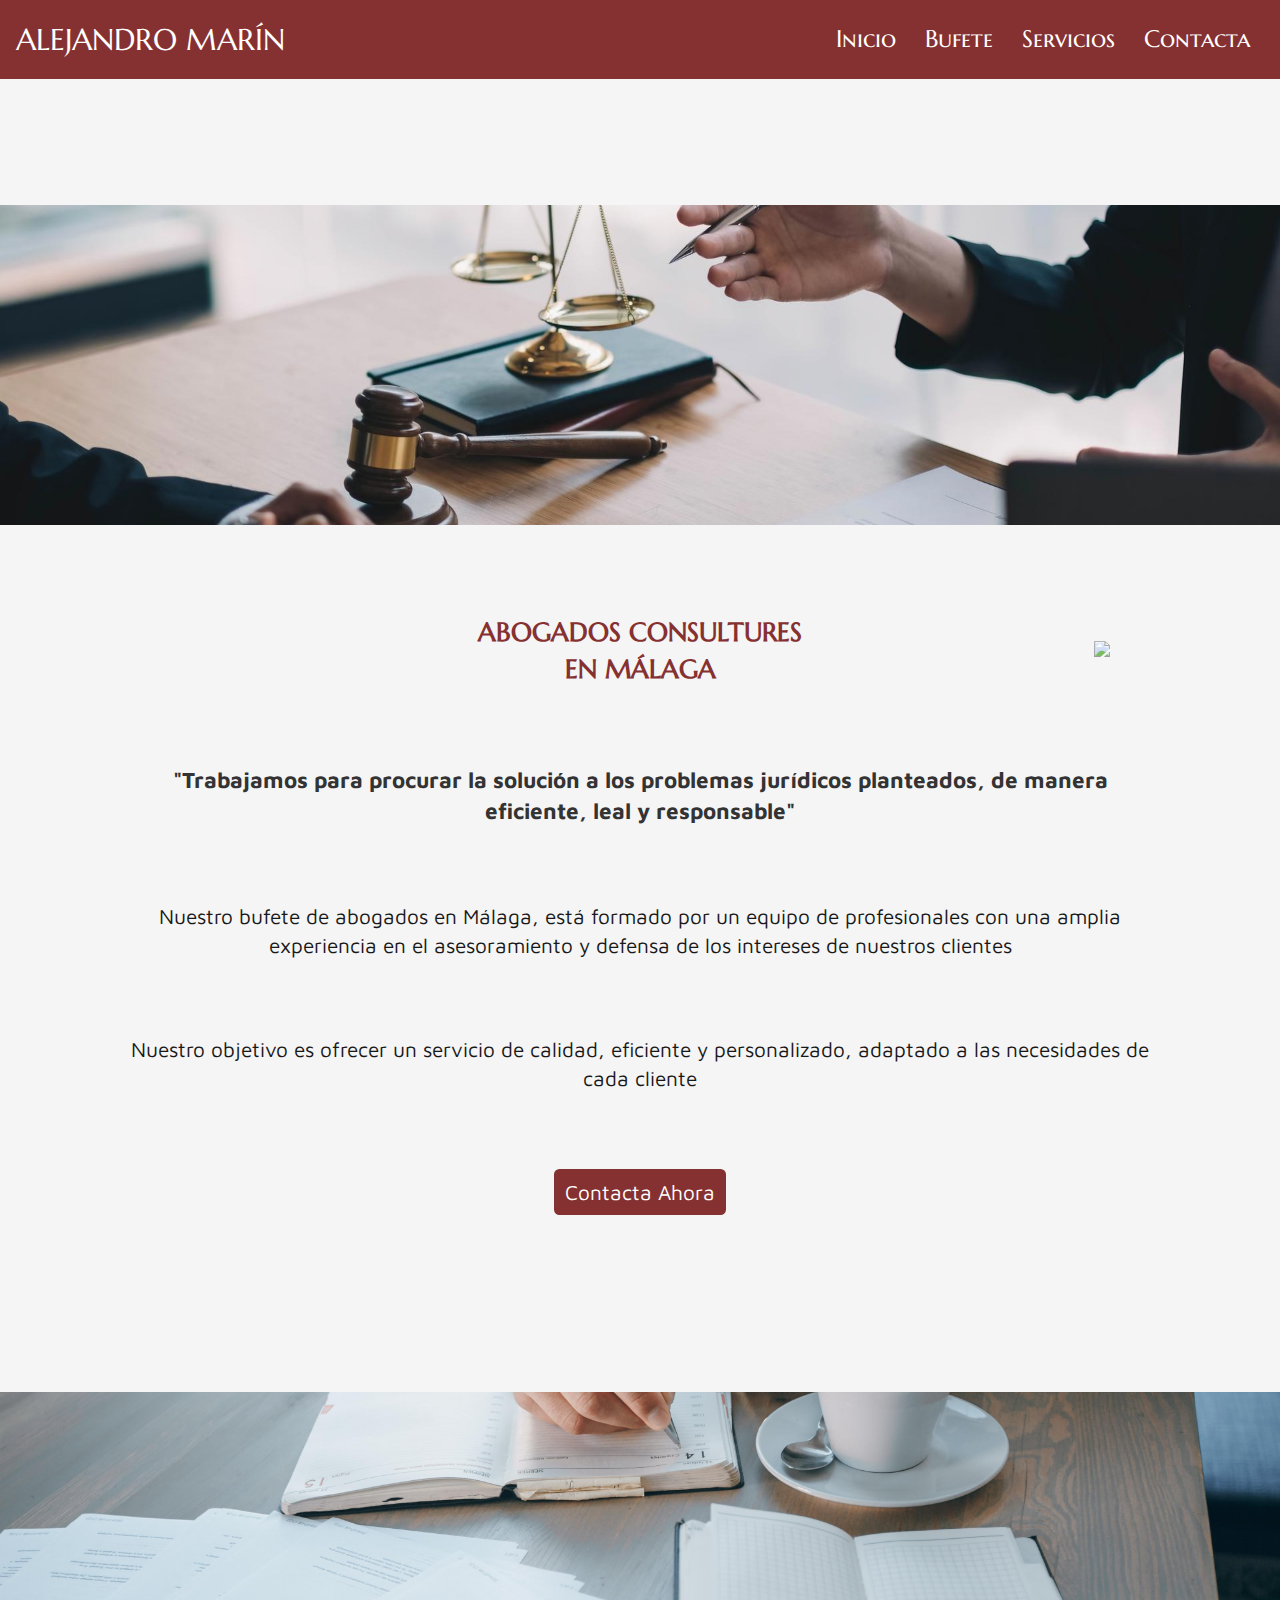
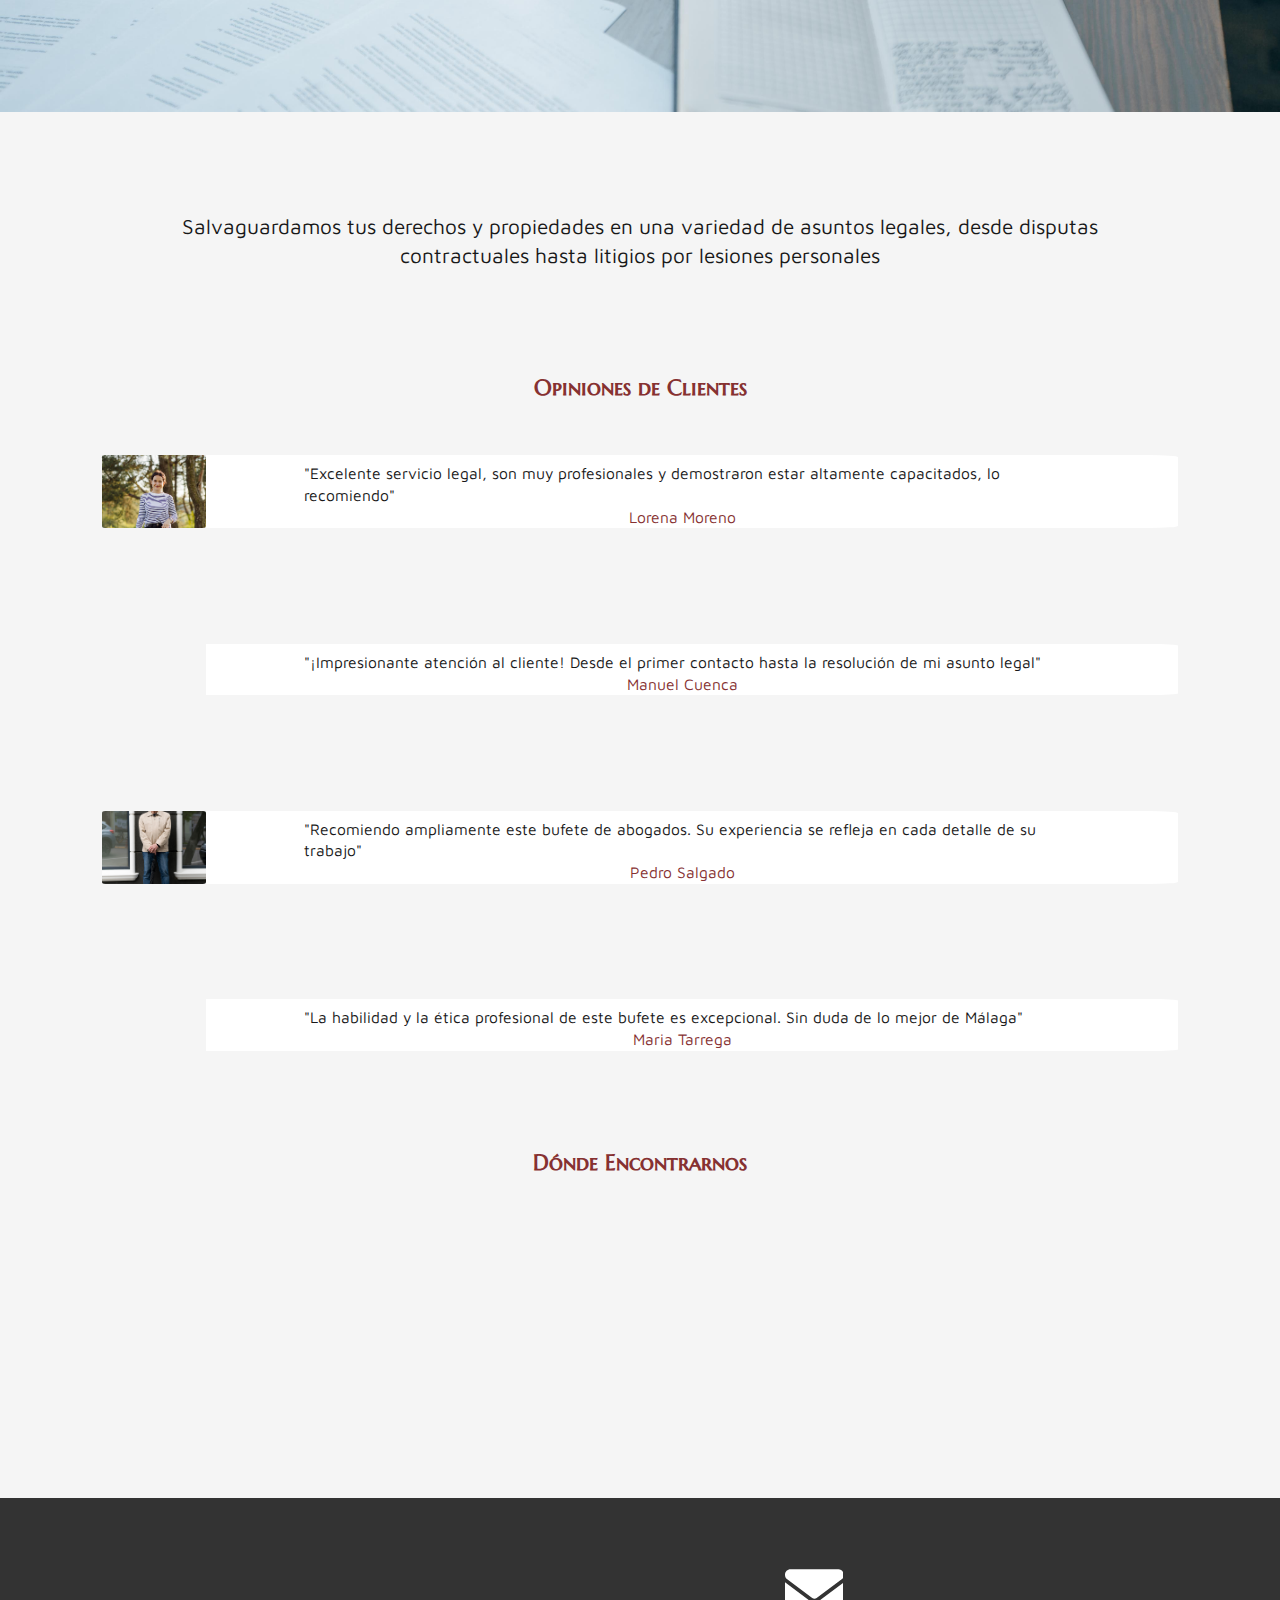
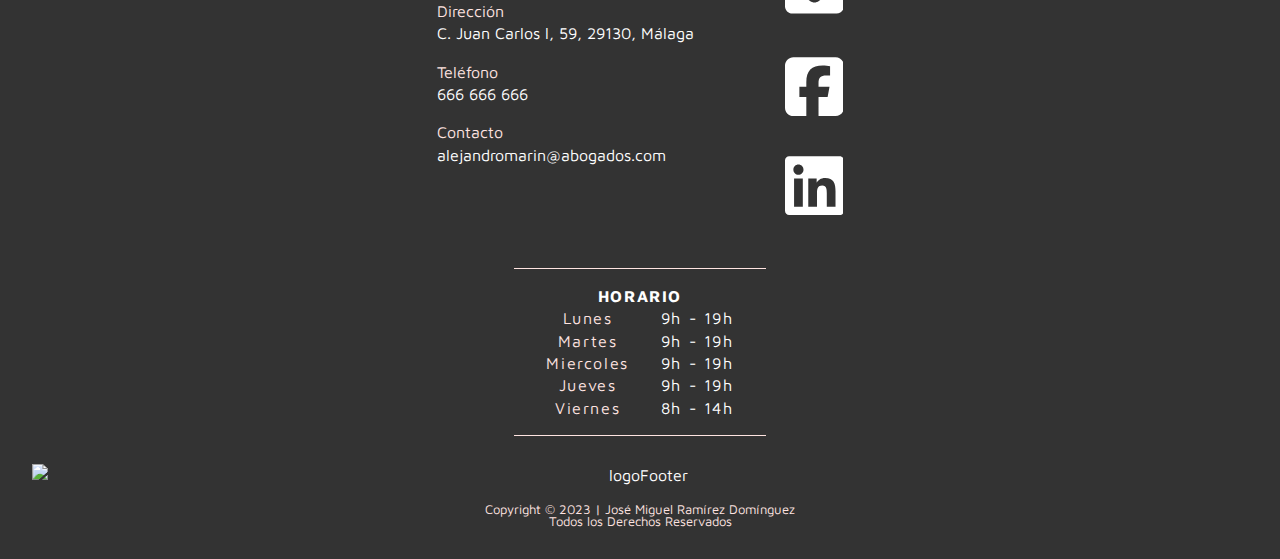
==== index.html @ 79874762 "pull tablet some changes" ====
<!DOCTYPE html>
<html lang="es">
<head>
        <!-- SEO -->
        <meta name="description" content="Bufete de abogados especializados en diversos servicios legales. Asesoramiento integral y atención personalizada.">
        <meta name="keywords" content="abogados, servicios legales, asesoramiento legal, derechos laborales, litigios, consultas jurídicas">
        <meta name="viewport" content="width=device-width, initial-scale=1.0">
        <meta name="author" content="Alejandro Marín Abogados">
        <!-- FONTS -->
        <link rel="preconnect" href="https://fonts.googleapis.com">
        <link rel="preconnect" href="https://fonts.gstatic.com" crossorigin>
        <link href="https://fonts.googleapis.com/css2?family=Marcellus+SC&display=swap" rel="stylesheet">
        <link href="https://fonts.googleapis.com/css2?family=Maven+Pro&display=swap" rel="stylesheet">       
        <!-- CSS -->
        <link rel="stylesheet" href="https://cdn.jsdelivr.net/npm/bootstrap@5.3.2/dist/css/bootstrap.min.css" integrity="sha384-T3c6CoIi6uLrA9TneNEoa7RxnatzjcDSCmG1MXxSR1GAsXEV/Dwwykc2MPK8M2HN" crossorigin="anonymous">
        <link rel="stylesheet" href="/styles/style.css">
        <!-- TITLE -->
        <title>Alejandro Marín</title>
</head>
<body>
    <header class="header">
        <h1 class="h1">
            <a href="./index.html" class="a">ALEJANDRO MARÍN</a>        
        </h1>

        <button class="button">
            <svg class="svg" xmlns="http://www.w3.org/2000/svg" width="16" height="16" fill="currentColor" viewBox="0 0 16 16">
                <path fill-rule="evenodd" d="M2.5 12a.5.5 0 0 1 .5-.5h10a.5.5 0 0 1 0 1H3a.5.5 0 0 1-.5-.5m0-4a.5.5 0 0 1 .5-.5h10a.5.5 0 0 1 0 1H3a.5.5 0 0 1-.5-.5m0-4a.5.5 0 0 1 .5-.5h10a.5.5 0 0 1 0 1H3a.5.5 0 0 1-.5-.5"/>
            </svg>
        </button>

        <nav class="nav">
            <ul class="ul">
                <li class="li"><a href="./index.html" class="a">Inicio</a></li>
                <li class="li"><a href="./bufete.html" class="a">Bufete</a></li>
                <li class="li"><a href="./servicios.html" class="a">Servicios</a></li>
                <li class="li"><a href="./contacta.html" class="a">Contacta</a></li>
            </ul>
        </nav>
    </header>
    
    <main class="main">
        <div class="img_main"></div>
        <div class="portada">
            <div class="txt_portada">
                <h2>ABOGADOS CONSULTURES<br> EN MÁLAGA</h2>
                <h3>"Trabajamos para procurar la solución a los problemas jurídicos planteados, de manera eficiente, leal y responsable"</h3>
                <p>Nuestro bufete de abogados en Málaga, está formado por un equipo de profesionales con una amplia experiencia en el asesoramiento y defensa de los intereses de nuestros clientes</p>
                <p>Nuestro objetivo es ofrecer un servicio de calidad, eficiente y personalizado, adaptado a las necesidades de cada cliente</p>
                <div>
                    <button class="btn_portada">Contacta Ahora</button>
                </div>
            </div>
        </div>                 

        <div class="sec">
            <div class="img img_main2"></div>
            <div class="txt_sec">
                <p>Salvaguardamos tus derechos y propiedades en una variedad de asuntos legales, desde disputas contractuales hasta litigios por lesiones personales</p>
            </div>
        </div>
        
        <h3 class="h3opinion">Opiniones de Clientes</h3>      
        <div class="secOpiniones">
            <div class="opiniones">          
                <div class="img_opinion img_opinion1"></div>
                <div class="txt_opinion">
                    <p>"Excelente servicio legal, son muy profesionales y demostraron estar altamente capacitados, lo recomiendo" </p>
                    <p>Lorena Moreno</p>
                </div>
            </div>
            <div class="opiniones"> 
                <div class="img_opinion img_opinion2"></div>
                <div class="txt_opinion">
                    <p>"¡Impresionante atención al cliente! 
                        Desde el primer contacto hasta la resolución de mi asunto legal"</p>
                    <p>Manuel Cuenca</p>
                </div>
            </div>
            <div class="opiniones"> 
                <div class="img_opinion img_opinion3"></div>
                <div class="txt_opinion">
                    <p>"Recomiendo ampliamente este bufete de abogados. 
                        Su experiencia se refleja en cada detalle de su trabajo"</p>
                    <p>Pedro Salgado</p>
                </div>
            </div>
            <div class="opiniones"> 
                <div class="img_opinion img_opinion4"></div>
                <div class="txt_opinion">
                    <p>"La habilidad y la ética profesional de este bufete es excepcional. Sin duda de lo mejor de Málaga"</p>
                    <p> Maria Tarrega </p>
                </div>
            </div>
        </div>
        <div class="secMapa">
            <h3 class="h3mapa">Dónde Encontrarnos</h3>
        </div>
    </main>

    <div class="whatsappIco">
        <img class="whatsappIcon" src="assets/img/ico/whatssap-icon.png"><img>
    </div>
    
    <footer class="footer">
        <div class="footerInfo">
            <div class="info">
                <div>
                    <div>Dirección</div> 
                    C. Juan Carlos l, 59, 29130, Málaga<br>
                </div>
                <div>
                    <div>Teléfono</div> 
                    666 666 666 <br>
                </div>
                <div>
                    <div>Contacto</div> 
                    alejandromarin@abogados.com <br>
                </div>
            </div> 
            <div class="redes">
                <a href="https://www.google.com/intl/es/gmail/about/" target="_blank">
                    <svg xmlns="http://www.w3.org/2000/svg" viewBox="0 0 512 512"><path d="M48 64C21.5 64 0 85.5 0 112c0 15.1 7.1 29.3 19.2 38.4L236.8 313.6c11.4 8.5 27 8.5 38.4 0L492.8 150.4c12.1-9.1 19.2-23.3 19.2-38.4c0-26.5-21.5-48-48-48H48zM0 176V384c0 35.3 28.7 64 64 64H448c35.3 0 64-28.7 64-64V176L294.4 339.2c-22.8 17.1-54 17.1-76.8 0L0 176z"/></svg>
                </a>
                <a href="https://www.facebook.com/?locale=es_ES" target="_blank">
                    <svg xmlns="http://www.w3.org/2000/svg" viewBox="0 0 448 512"><path d="M64 32C28.7 32 0 60.7 0 96V416c0 35.3 28.7 64 64 64h98.2V334.2H109.4V256h52.8V222.3c0-87.1 39.4-127.5 125-127.5c16.2 0 44.2 3.2 55.7 6.4V172c-6-.6-16.5-1-29.6-1c-42 0-58.2 15.9-58.2 57.2V256h83.6l-14.4 78.2H255V480H384c35.3 0 64-28.7 64-64V96c0-35.3-28.7-64-64-64H64z"/></svg>
                </a>
                <a href="https://www.linkedin.com/in/jos%C3%A9-miguel-ram%C3%ADrez-dom%C3%ADnguez-32660b12b/" target="_blank">
                    <svg xmlns="http://www.w3.org/2000/svg" viewBox="0 0 448 512"><path d="M416 32H31.9C14.3 32 0 46.5 0 64.3v383.4C0 465.5 14.3 480 31.9 480H416c17.6 0 32-14.5 32-32.3V64.3c0-17.8-14.4-32.3-32-32.3zM135.4 416H69V202.2h66.5V416zm-33.2-243c-21.3 0-38.5-17.3-38.5-38.5S80.9 96 102.2 96c21.2 0 38.5 17.3 38.5 38.5 0 21.3-17.2 38.5-38.5 38.5zm282.1 243h-66.4V312c0-24.8-.5-56.7-34.5-56.7-34.6 0-39.9 27-39.9 54.9V416h-66.4V202.2h63.7v29.2h.9c8.9-16.8 30.6-34.5 62.9-34.5 67.2 0 79.7 44.3 79.7 101.9V416z"/></svg>
                </a>
            </div>
        </div> 
        <div class="infoHorario">
            <table>
                <tr>
                    <th colspan="2">HORARIO</th>
                </tr>
                <tr>
                    <td>Lunes</td>
                    <td>9h - 19h</td>
                </tr>
                <tr>
                    <td>Martes</td>
                    <td>9h - 19h</td>
                </tr>
                <tr>
                    <td>Miercoles</td>
                    <td>9h - 19h</td>
                </tr>
                <tr>
                    <td>Jueves</td>
                    <td>9h - 19h</td>
                </tr>
                <tr>
                    <td>Viernes</td>
                    <td>8h - 14h</td>
                </tr>
            </table>
        </div>
        <img src="assets/img/ico/Logo.png" alt="logoFooter" class="imgLogoFooter">
        <div class="copyright"> Copyright © 2023 | José Miguel Ramírez Domínguez <br> Todos los Derechos Reservados</div>
    </footer>

    <!-- JAVASCRIPT -->
    <script src="https://cdn.jsdelivr.net/npm/bootstrap@5.3.2/dist/js/bootstrap.min.js"></script>
    <script src="https://cdn.jsdelivr.net/npm/bootstrap@5.3.2/dist/js/bootstrap.bundle.min.js"></script>
    <script type="module" src="/scripts/main.js"></script>
</body>
</html>

<!-- <div class="infoHorario">
    <div>
        Lunes a Jueves <br> 9:00 - 19:00 <hr> Viernes <br> 8:00 - 14:00
    </div>
</div> -->
---- styles/style.css ----
@charset "UTF-8";
/* Reseteamos los estilos por defecto */
:root {
  --color-primario: #f0f0f0;
  --color-secundario: #181818;
  --tipo-principal: "Maven Pro", sans-serif;
  --tipo-secundaria: "Marcellus SC", serif;
}

@media (prefers-reduced-motion: reduce) {
  * {
    animation: none !important;
    transition: none !important;
  }
}
*, *::before, *::after {
  margin: 0;
  padding: 0;
  border: 0;
  box-sizing: border-box;
  vertical-align: baseline;
}

*::before, *::after {
  display: block;
}

img, picture, video, iframe, figure {
  max-width: 100%;
  width: 100%;
  display: block;
  /*opcional*/
  -o-object-fit: cover;
     object-fit: cover;
  /*opcional*/
  -o-object-position: center center;
     object-position: center center;
}

a {
  display: block;
}

p a {
  display: inline;
}

li {
  list-style-type: none;
}

ul, ol, dl {
  padding: 0;
  margin: 0;
}

html {
  scroll-behavior: smooth;
}

h1, h2, h3, h4, h5, h6, p, span, a, strong, blockquote, i, b, u, em {
  font-size: 1em;
  font-weight: inherit;
  font-style: inherit;
  text-decoration: none;
  color: inherit;
  line-height: 1.4em;
}

blockquote:before, blockquote:after, q:before, q:after {
  content: "";
  content: none;
}

::-moz-selection {
  background-color: var(--color-primario);
  color: var(--color-secundario);
}

::selection {
  background-color: var(--color-primario);
  color: var(--color-secundario);
}

form, input, button, textarea, select, label {
  font-family: inherit;
  font-size: inherit;
  -webkit-hyphens: auto;
          hyphens: auto;
  background-color: transparent;
  display: block;
  color: inherit;
  /*appearance:none;*/
}

table, tr, td {
  border-collapse: collapse;
  border-spacing: 0;
}

svg {
  width: 100%;
  display: block;
  fill: currentColor;
}

body {
  min-height: 100vh;
  font-size: 100%;
  font-family: var(--tipo-principal);
  background-color: var(--color-primario);
  color: var(--color-secundario);
  /*opcional*/
  line-height: 1.4em;
  /*opcional*/
  /*opcional*/
  font-smooth: always;
  /*opcional*/
  --webkit-font-smoothing: antialiased;
  /*opcional*/
  -moz-osx-font-smoothing: grayscale;
}

/*DISEÑO GENERAL*/
html {
  scrollbar-width: none;
}

h2 {
  font-family: var(--tipo-secundaria);
  font-size: 1.65em;
  font-weight: bolder;
  color: #863131;
}

h3 {
  font-weight: bold;
  color: #333;
  font-size: 1.4em;
  padding: 0px 50px 0px 50px;
}

p {
  font-size: 1.3em;
  padding: 0px 25px 0px 25px;
}

.button {
  display: none;
  cursor: pointer;
}
@media screen and (max-width: 1025px) {
  .button {
    display: block;
  }
}

.header {
  width: 100%;
  z-index: 1000;
  background-color: #863131;
  padding: 1em;
  color: white;
  position: fixed;
  display: flex;
  flex-flow: row wrap;
  justify-content: space-between;
  align-items: center;
}
.header .h1 {
  margin: 0.1em 0 0.1em 0;
  font-family: var(--tipo-secundaria);
  font-size: 1.85em;
}
.header .svg {
  margin: 0.1em 0em 0.1em 0;
  width: 2.1em;
  height: 2.1em;
  fill: white;
}
@media screen and (max-width: 1025px) {
  .header .nav {
    width: 100%;
    opacity: 0;
    height: 0vh;
    pointer-events: none;
    overflow: hidden;
    transition: all 0.5s ease;
    display: flex;
    flex-flow: column nowrap;
    justify-content: center;
    align-items: center;
  }
  .header .nav.active {
    opacity: 1;
    height: 38vh;
    pointer-events: auto;
  }
}
.header .ul {
  display: flex;
  flex-flow: row wrap;
  justify-content: flex-end;
  align-items: center;
}
@media screen and (max-width: 1025px) {
  .header .ul {
    flex-direction: column;
  }
}
.header .li {
  font-family: var(--tipo-secundaria);
  font-size: 1.5em;
  margin: 0 0.6em;
}
@media screen and (max-width: 1025px) {
  .header .li {
    margin: 0.8em 0;
  }
}
.header .li:hover {
  color: mistyrose;
  -webkit-text-decoration: underline 0.1em #333;
          text-decoration: underline 0.1em #333;
  transition: all 0.5s ease;
}

.main {
  display: grid;
  grid-template-columns: 1fr;
  background-color: whitesmoke;
  padding-top: 16%;
}
.main .img_main {
  background-image: url(../assets/img/mainLawyer.jpg);
  width: 100%;
  height: 20em;
  background-size: cover;
  background-position: center;
}
.main .portada .txt_portada {
  display: flex;
  flex-direction: column;
  text-align: center;
  justify-content: center;
  padding: 7% 8% 8%;
}
.main .portada .txt_portada > * {
  display: flex;
  align-items: center;
  justify-content: center;
  padding-bottom: 7%;
}
.main .portada .btn_portada {
  display: flex;
  text-align: center;
  justify-content: center;
  font-size: 1.3em;
  border: #863131 solid 0.1em;
  border-radius: 5.5px;
  margin-top: 0;
  padding: 9px;
  background-color: #863131;
  color: white;
}
.main .portada .btn_portada:hover {
  border: #333 solid 0.1em;
  background-color: slategrey;
}
.main .sec {
  text-align: center;
}
.main .sec .img {
  width: 100%;
  height: 20em;
  background-size: cover;
  background-position: center;
  margin-bottom: 10px;
}
.main .sec .img:hover {
  opacity: 0.4;
  cursor: pointer;
}
.main .sec .img_main2 {
  background-image: url(../assets/img/main4.jpg);
}
.main .sec .txt_sec {
  display: flex;
  flex-direction: column;
  text-align: center;
  justify-content: center;
  padding: 7% 8% 8%;
}
.main .h3opinion, .main .h3mapa {
  font-family: var(--tipo-secundaria);
  display: flex;
  justify-content: center;
  color: #863131;
}
.main .secOpiniones {
  display: grid;
  grid-template-columns: 1fr;
  grid-template-rows: 1fr;
  margin-bottom: 2rem;
}
.main .secOpiniones .opiniones {
  display: grid;
  grid-template-columns: 6.5em 1fr;
  margin: 0 4%;
  padding: 4% 4% 5% 4%;
}
.main .secOpiniones .opiniones .img_opinion {
  width: 100%;
  height: 100%;
  background-size: cover;
  background-position: center;
  border-radius: 3%;
}
.main .secOpiniones .opiniones .img_opinion:hover {
  opacity: 0.4;
  cursor: pointer;
}
.main .secOpiniones .opiniones .img_opinion1 {
  background-image: url(../assets/img/p1.jpg);
}
.main .secOpiniones .opiniones .img_opinion2 {
  background-image: url(../assets/img/p2.jpg);
}
.main .secOpiniones .opiniones .img_opinion3 {
  background-image: url(../assets/img/p3.jpg);
}
.main .secOpiniones .opiniones .img_opinion4 {
  background-image: url(../assets/img/p4.jpg);
}
.main .secOpiniones .opiniones .txt_opinion {
  display: flex;
  flex-direction: column;
  justify-content: center;
  text-align: left;
  font-size: 0.75em;
  padding-top: 0.5rem;
  border-top-right-radius: 3%;
  border-bottom-right-radius: 3%;
  background-color: white;
}
.main .secOpiniones .opiniones .txt_opinion > p {
  padding: 0 10% 0;
}
.main .secOpiniones .opiniones .txt_opinion > p:is(:last-child) {
  color: #863131;
  display: flex;
  padding-right: 12%;
  justify-content: center;
}
.main .secOpiniones .opiniones .txt_opinion:hover {
  background-color: mistyrose;
}
.main .secMapa > iframe {
  height: 20rem;
  padding: 1rem 1rem;
}

@media screen and (min-width: 500px) and (max-width: 1025px) {
  .header h1 {
    font-size: 2em;
  }
  .main {
    padding-top: 5%;
  }
  .main .img_main {
    height: 30em;
  }
  .main .sec .img {
    height: 30em;
    margin-bottom: 10px;
  }
  .main .secOpiniones {
    display: grid;
    grid-template-columns: 1fr 1fr;
    grid-template-rows: 1fr;
    margin-bottom: 2rem;
  }
  .main .secOpiniones .opiniones {
    display: grid;
    grid-template-columns: 7em 1fr;
  }
  .footer .footerInfo {
    font-size: large;
  }
  .footer .redes {
    width: 15%;
  }
  .footer .infoHorario {
    font-size: large;
  }
  .footer .infoHorario .copyright {
    font-size: normal;
  }
}
.main_bufete {
  display: grid;
  grid-template-columns: 1fr;
  background-color: whitesmoke;
  padding-top: 16%;
}
.main_bufete .sec2 {
  text-align: center;
}
.main_bufete .sec2 .img {
  width: 100%;
  height: 27em;
  background-size: cover;
  background-position: top;
  margin-bottom: 10px;
}
.main_bufete .sec2 .img_bufete:hover {
  opacity: 0.4;
  cursor: pointer;
}
.main_bufete .sec2 .img_bufete1 {
  background-image: url(../assets/img/abogado1.jpg);
}
.main_bufete .sec2 .img_bufete2 {
  background-image: url(../assets/img/abogado2.jpg);
}
.main_bufete .sec2 .img_bufete3 {
  background-image: url(../assets/img/main2Lawyer.jpg);
}
.main_bufete .sec2 .txt_sec {
  display: flex;
  flex-direction: column;
  text-align: center;
  justify-content: center;
  padding: 7% 8% 8%;
}

.main_servicios {
  display: grid;
  grid-template-columns: 1fr;
  background-color: whitesmoke;
  padding-top: 16%;
}
.main_servicios .sec4 {
  text-align: center;
}
.main_servicios .sec4 .img {
  width: 100%;
  height: 20em;
  background-size: cover;
  background-position: top;
}
.main_servicios .sec4 .img_servicios:hover {
  opacity: 0.4;
  cursor: pointer;
}
.main_servicios .sec4 .img_servicios1 {
  background-image: url(../assets/img/sec1.jpg);
}
.main_servicios .sec4 .img_servicios2 {
  background-image: url(../assets/img/sec2.jpg);
}
.main_servicios .sec4 .img_servicios3 {
  background-image: url(../assets/img/sec3alternative.jpg);
}
.main_servicios .sec4 .img_servicios4 {
  background-image: url(../assets/img/WSLawyer.jpg);
}
.main_servicios .sec4 .img_servicios5 {
  background-image: url(../assets/img/atencion2.jpg);
}
.main_servicios .sec4 .img_servicios6 {
  background-image: url(../assets/img/atencion.jpg);
}
.main_servicios .sec4 .txt_sec {
  display: flex;
  flex-direction: column;
  text-align: center;
  justify-content: center;
  padding: 7% 8% 8%;
}

.main_contacta {
  display: grid;
  grid-template-columns: 1fr;
  background-color: whitesmoke;
  padding-top: 16%;
}
.main_contacta .h2 {
  text-align: center;
  color: #863131;
  margin: 10% 0 0 0;
}
.main_contacta .form_contacta {
  display: flex;
  flex-direction: column;
  place-content: center;
  text-align: center;
  padding: 7% 8% 8%;
}
.main_contacta .form_contacta .form {
  display: grid;
  grid-template-columns: 1fr;
  text-align: center;
}
.main_contacta .form_contacta .form > * {
  display: flex;
  flex-direction: column;
  text-align: center;
  justify-content: center;
  border: 1px solid #333;
  border-radius: 5px;
  margin: 3% 0;
  padding: 3%;
}
.main_contacta .form_contacta .button {
  display: flex;
  text-align: center;
  font-size: 1.1em;
  border: #863131 solid 0.1em;
  border-radius: 5.5px;
  margin: 3% 35%;
  align-items: center;
  background-color: #863131;
  color: white;
}

.whatsappIco > img {
  position: fixed;
  opacity: 79%;
  width: 13%;
  bottom: 27%;
  right: 1.5%;
}

.whatsappIcon:hover {
  opacity: 100%;
  transition: all 0.25s linear;
  cursor: pointer;
}

.footer {
  background-color: #333;
  width: 100%;
  color: #ffffff;
  padding: 2rem;
  padding-bottom: 2rem;
  display: flex;
  flex-direction: column;
  align-items: center;
  text-align: center;
  justify-content: center;
}
.footer .footerInfo {
  display: flex;
  flex-direction: row;
  font-size: medium;
  text-align: center;
  justify-content: center;
  text-align: left;
  align-items: center;
  gap: 2rem;
  padding-bottom: 1rem;
}
.footer .footerInfo .info > div {
  padding-bottom: 1rem;
}
.footer .footerInfo .info > div > div {
  color: mistyrose;
}
.footer .footerInfo .redes {
  display: flex;
  flex-direction: column;
  align-items: end;
  justify-content: right;
  width: 20%;
  padding-top: 2rem;
}
.footer .footerInfo .redes > a {
  padding-bottom: 2rem;
  aspect-ratio: 1/1;
  width: 50%;
  height: auto 0;
}
.footer .footerInfo .redes > a > svg:hover {
  cursor: pointer;
  color: mistyrose;
  transition: background-color 0.4s linear;
}
.footer .footerInfo .redes > a > svg {
  color: white;
}
.footer .infoHorario {
  padding: 1rem;
  border-top: mistyrose solid 0.1em;
  border-bottom: mistyrose solid 0.1em;
  font-size: normal;
  letter-spacing: 0.1rem;
}
.footer td {
  padding: 0 1rem;
}
.footer td:is(:nth-child(1)) {
  color: mistyrose;
}
.footer .imgLogoFooter {
  padding-top: 1.75rem;
}
.footer .copyright {
  padding-top: 1rem;
  color: mistyrose;
  font-size: small;
  line-height: 0.75rem;
}/*# sourceMappingURL=style.css.map */
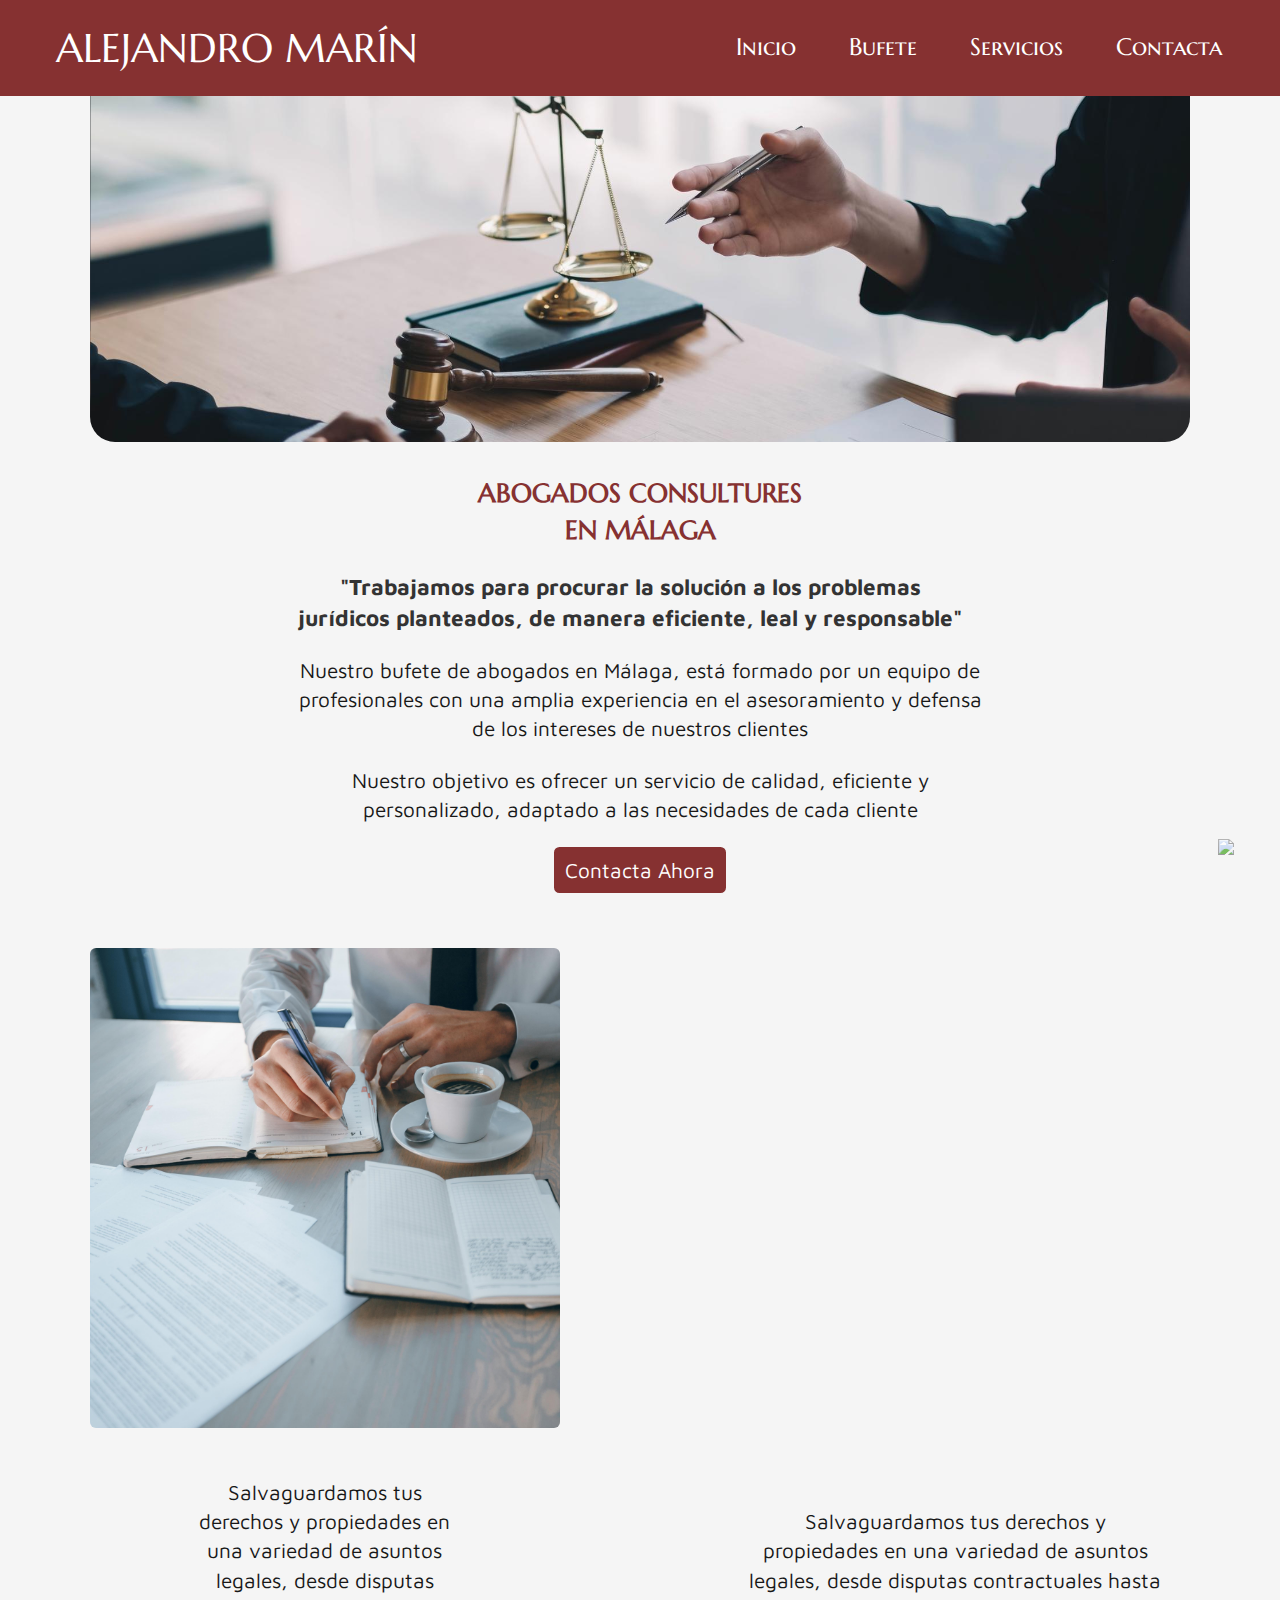
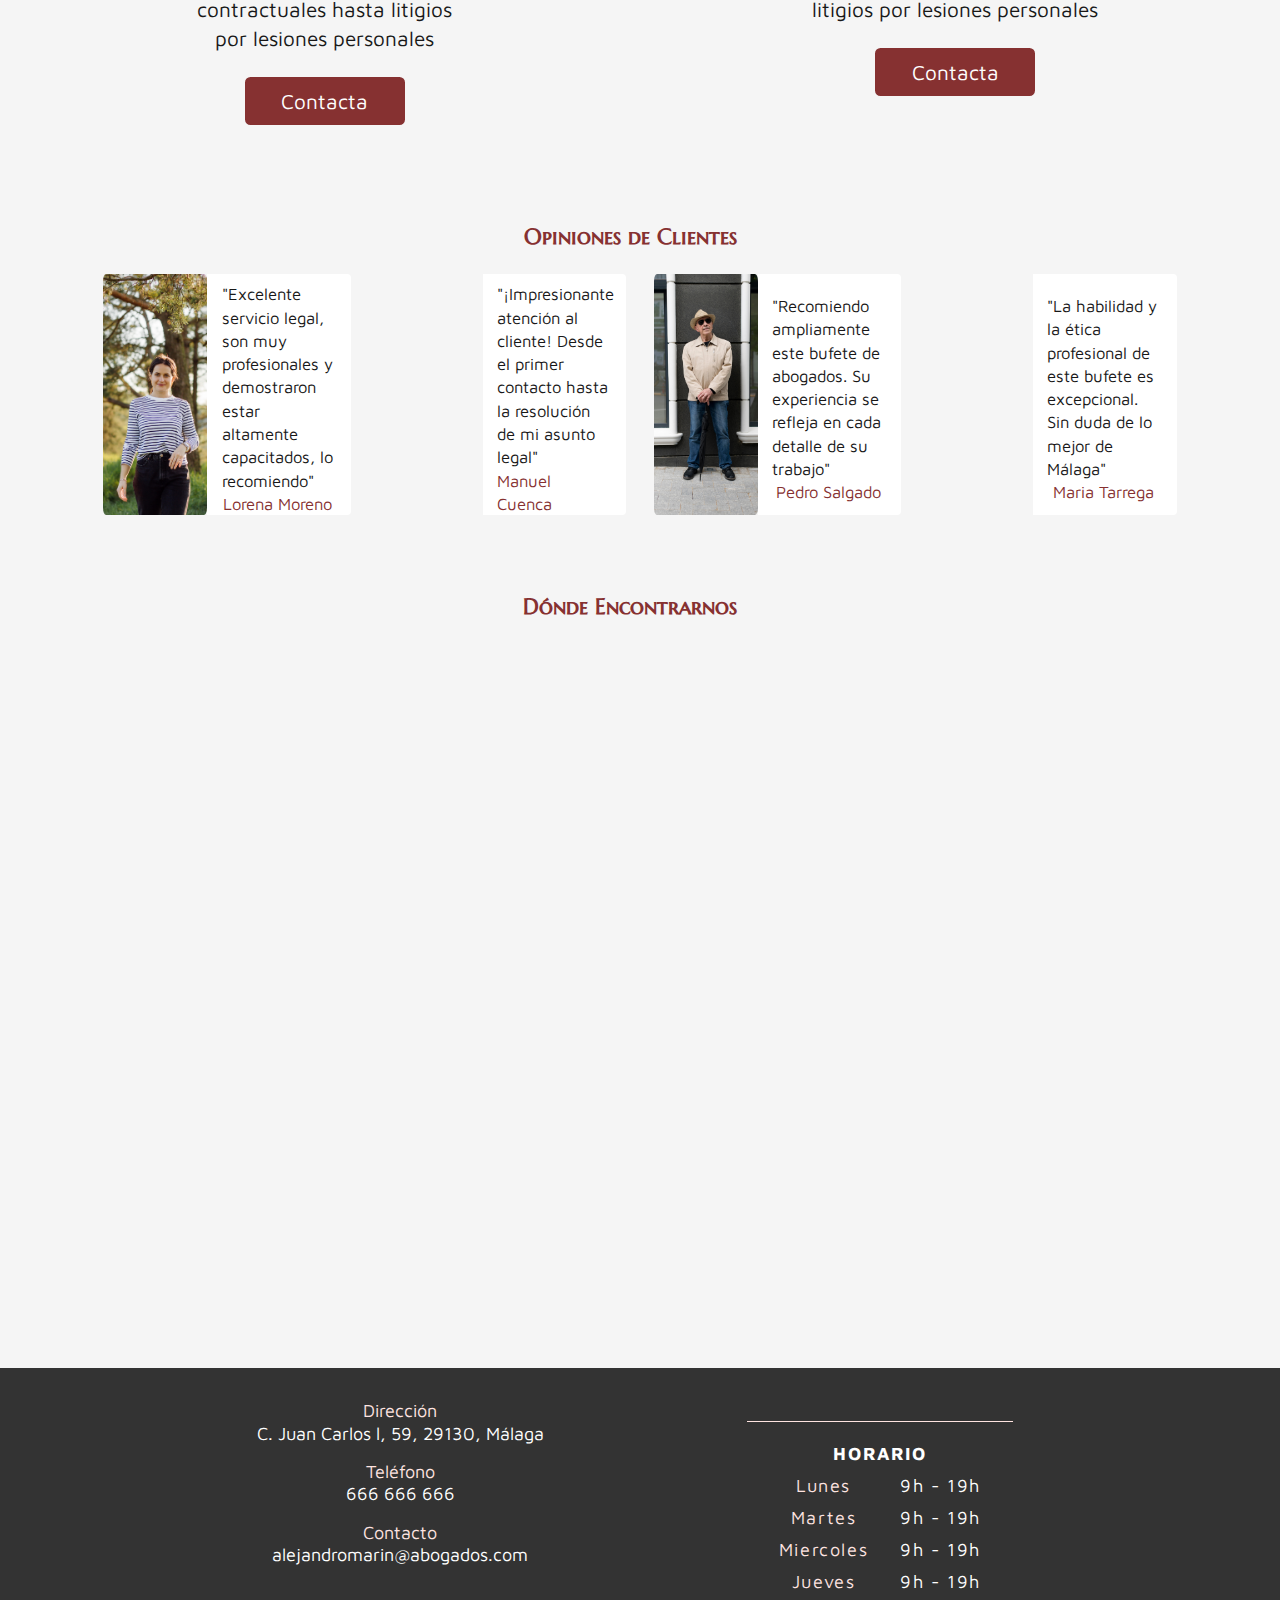
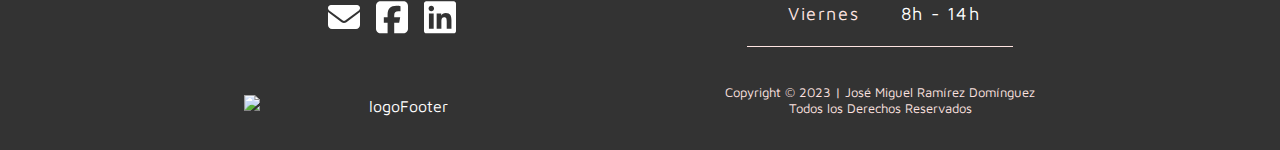
==== commit 7c9ff62d: "desktop development pull" ====
--- a/index.html
+++ b/index.html
@@ -55,8 +55,15 @@
 
         <div class="sec">
             <div class="img img_main2"></div>
+            <div class="img img_main3"></div>
             <div class="txt_sec">
                 <p>Salvaguardamos tus derechos y propiedades en una variedad de asuntos legales, desde disputas contractuales hasta litigios por lesiones personales</p>
+                <button class="btn_main2">Contacta</button>
+            </div>
+            
+            <div class="txt_sec_Desktop">
+                <p>Salvaguardamos tus derechos y propiedades en una variedad de asuntos legales, desde disputas contractuales hasta litigios por lesiones personales</p>
+                <button class="btn_main3">Contacta</button>
             </div>
         </div>
         
@@ -129,7 +136,7 @@
                     <svg xmlns="http://www.w3.org/2000/svg" viewBox="0 0 448 512"><path d="M416 32H31.9C14.3 32 0 46.5 0 64.3v383.4C0 465.5 14.3 480 31.9 480H416c17.6 0 32-14.5 32-32.3V64.3c0-17.8-14.4-32.3-32-32.3zM135.4 416H69V202.2h66.5V416zm-33.2-243c-21.3 0-38.5-17.3-38.5-38.5S80.9 96 102.2 96c21.2 0 38.5 17.3 38.5 38.5 0 21.3-17.2 38.5-38.5 38.5zm282.1 243h-66.4V312c0-24.8-.5-56.7-34.5-56.7-34.6 0-39.9 27-39.9 54.9V416h-66.4V202.2h63.7v29.2h.9c8.9-16.8 30.6-34.5 62.9-34.5 67.2 0 79.7 44.3 79.7 101.9V416z"/></svg>
                 </a>
             </div>
-        </div> 
+        </div>
         <div class="infoHorario">
             <table>
                 <tr>
--- a/styles/style.css
+++ b/styles/style.css
@@ -263,9 +263,12 @@
   background-color: #863131;
   color: white;
 }
-.main .portada .btn_portada:hover {
+.main .portada .btn_portada:hover,
+.main .portada .btn_portada:active,
+.main .portada .btn_portada:focus {
+  background-color: #333;
   border: #333 solid 0.1em;
-  background-color: slategrey;
+  color: mistyrose;
 }
 .main .sec {
   text-align: center;
@@ -278,18 +281,58 @@
   margin-bottom: 10px;
 }
 .main .sec .img:hover {
-  opacity: 0.4;
+  opacity: 0.9;
   cursor: pointer;
 }
 .main .sec .img_main2 {
   background-image: url(../assets/img/main4.jpg);
 }
+.main .sec .img_main3 {
+  display: none;
+}
 .main .sec .txt_sec {
   display: flex;
   flex-direction: column;
   text-align: center;
   justify-content: center;
   padding: 7% 8% 8%;
+}
+.main .sec .txt_sec .btn_main2 {
+  display: flex;
+  text-align: center;
+  justify-content: center;
+  align-self: center;
+  font-size: 1.3em;
+  border: #863131 solid 0.1em;
+  border-radius: 5.5px;
+  margin-top: 0;
+  align-items: center;
+  height: 3rem;
+  width: 10rem;
+  background-color: #863131;
+  color: white;
+}
+.main .sec .txt_sec_Desktop {
+  display: none;
+  flex-direction: column;
+  text-align: center;
+  justify-content: center;
+  padding: 7% 8% 8%;
+}
+.main .sec .txt_sec_Desktop .btn_main3 {
+  display: none;
+  text-align: center;
+  justify-content: center;
+  align-self: center;
+  font-size: 1.3em;
+  border: #863131 solid 0.1em;
+  border-radius: 5.5px;
+  margin-top: 0;
+  align-items: center;
+  height: 3rem;
+  width: 10rem;
+  background-color: #863131;
+  color: white;
 }
 .main .h3opinion, .main .h3mapa {
   font-family: var(--tipo-secundaria);
@@ -317,8 +360,18 @@
   border-radius: 3%;
 }
 .main .secOpiniones .opiniones .img_opinion:hover {
-  opacity: 0.4;
+  scale: 1.2;
   cursor: pointer;
+}
+.main .secOpiniones .opiniones .img_opinion:active {
+  scale: 2.5;
+  transition: all 0.3s ease;
+  margin-left: 100%;
+  cursor: pointer;
+}
+.main .secOpiniones .opiniones .img_opinion:not(:active) {
+  scale: 1;
+  transition: all 0.3s ease;
 }
 .main .secOpiniones .opiniones .img_opinion1 {
   background-image: url(../assets/img/p1.jpg);
@@ -337,11 +390,17 @@
   flex-direction: column;
   justify-content: center;
   text-align: left;
-  font-size: 0.75em;
+  font-size: 0.79em;
   padding-top: 0.5rem;
-  border-top-right-radius: 3%;
-  border-bottom-right-radius: 3%;
+  border-top-right-radius: 4px;
+  border-bottom-right-radius: 4px;
   background-color: white;
+}
+.main .secOpiniones .opiniones .txt_opinion:hover,
+.main .secOpiniones .opiniones .txt_opinion:active,
+.main .secOpiniones .opiniones .txt_opinion:focus {
+  background-color: rgb(255, 251, 251);
+  text-shadow: silver 0 0 0.1em;
 }
 .main .secOpiniones .opiniones .txt_opinion > p {
   padding: 0 10% 0;
@@ -351,177 +410,10 @@
   display: flex;
   padding-right: 12%;
   justify-content: center;
-}
-.main .secOpiniones .opiniones .txt_opinion:hover {
-  background-color: mistyrose;
 }
 .main .secMapa > iframe {
   height: 20rem;
   padding: 1rem 1rem;
-}
-
-@media screen and (min-width: 500px) and (max-width: 1025px) {
-  .header h1 {
-    font-size: 2em;
-  }
-  .main {
-    padding-top: 5%;
-  }
-  .main .img_main {
-    height: 30em;
-  }
-  .main .sec .img {
-    height: 30em;
-    margin-bottom: 10px;
-  }
-  .main .secOpiniones {
-    display: grid;
-    grid-template-columns: 1fr 1fr;
-    grid-template-rows: 1fr;
-    margin-bottom: 2rem;
-  }
-  .main .secOpiniones .opiniones {
-    display: grid;
-    grid-template-columns: 7em 1fr;
-  }
-  .footer .footerInfo {
-    font-size: large;
-  }
-  .footer .redes {
-    width: 15%;
-  }
-  .footer .infoHorario {
-    font-size: large;
-  }
-  .footer .infoHorario .copyright {
-    font-size: normal;
-  }
-}
-.main_bufete {
-  display: grid;
-  grid-template-columns: 1fr;
-  background-color: whitesmoke;
-  padding-top: 16%;
-}
-.main_bufete .sec2 {
-  text-align: center;
-}
-.main_bufete .sec2 .img {
-  width: 100%;
-  height: 27em;
-  background-size: cover;
-  background-position: top;
-  margin-bottom: 10px;
-}
-.main_bufete .sec2 .img_bufete:hover {
-  opacity: 0.4;
-  cursor: pointer;
-}
-.main_bufete .sec2 .img_bufete1 {
-  background-image: url(../assets/img/abogado1.jpg);
-}
-.main_bufete .sec2 .img_bufete2 {
-  background-image: url(../assets/img/abogado2.jpg);
-}
-.main_bufete .sec2 .img_bufete3 {
-  background-image: url(../assets/img/main2Lawyer.jpg);
-}
-.main_bufete .sec2 .txt_sec {
-  display: flex;
-  flex-direction: column;
-  text-align: center;
-  justify-content: center;
-  padding: 7% 8% 8%;
-}
-
-.main_servicios {
-  display: grid;
-  grid-template-columns: 1fr;
-  background-color: whitesmoke;
-  padding-top: 16%;
-}
-.main_servicios .sec4 {
-  text-align: center;
-}
-.main_servicios .sec4 .img {
-  width: 100%;
-  height: 20em;
-  background-size: cover;
-  background-position: top;
-}
-.main_servicios .sec4 .img_servicios:hover {
-  opacity: 0.4;
-  cursor: pointer;
-}
-.main_servicios .sec4 .img_servicios1 {
-  background-image: url(../assets/img/sec1.jpg);
-}
-.main_servicios .sec4 .img_servicios2 {
-  background-image: url(../assets/img/sec2.jpg);
-}
-.main_servicios .sec4 .img_servicios3 {
-  background-image: url(../assets/img/sec3alternative.jpg);
-}
-.main_servicios .sec4 .img_servicios4 {
-  background-image: url(../assets/img/WSLawyer.jpg);
-}
-.main_servicios .sec4 .img_servicios5 {
-  background-image: url(../assets/img/atencion2.jpg);
-}
-.main_servicios .sec4 .img_servicios6 {
-  background-image: url(../assets/img/atencion.jpg);
-}
-.main_servicios .sec4 .txt_sec {
-  display: flex;
-  flex-direction: column;
-  text-align: center;
-  justify-content: center;
-  padding: 7% 8% 8%;
-}
-
-.main_contacta {
-  display: grid;
-  grid-template-columns: 1fr;
-  background-color: whitesmoke;
-  padding-top: 16%;
-}
-.main_contacta .h2 {
-  text-align: center;
-  color: #863131;
-  margin: 10% 0 0 0;
-}
-.main_contacta .form_contacta {
-  display: flex;
-  flex-direction: column;
-  place-content: center;
-  text-align: center;
-  padding: 7% 8% 8%;
-}
-.main_contacta .form_contacta .form {
-  display: grid;
-  grid-template-columns: 1fr;
-  text-align: center;
-}
-.main_contacta .form_contacta .form > * {
-  display: flex;
-  flex-direction: column;
-  text-align: center;
-  justify-content: center;
-  border: 1px solid #333;
-  border-radius: 5px;
-  margin: 3% 0;
-  padding: 3%;
-}
-.main_contacta .form_contacta .button {
-  display: flex;
-  text-align: center;
-  font-size: 1.1em;
-  border: #863131 solid 0.1em;
-  border-radius: 5.5px;
-  margin: 3% 35%;
-  align-items: center;
-  background-color: #863131;
-  color: white;
 }
 
 .whatsappIco > img {
@@ -556,8 +448,6 @@
   font-size: medium;
   text-align: center;
   justify-content: center;
-  text-align: left;
-  align-items: center;
   gap: 2rem;
   padding-bottom: 1rem;
 }
@@ -573,7 +463,6 @@
   align-items: end;
   justify-content: right;
   width: 20%;
-  padding-top: 2rem;
 }
 .footer .footerInfo .redes > a {
   padding-bottom: 2rem;
@@ -610,4 +499,491 @@
   color: mistyrose;
   font-size: small;
   line-height: 0.75rem;
+}
+
+@media screen and (min-width: 500px) and (max-width: 1025px) {
+  .main {
+    padding-top: 5%;
+  }
+  .main .img_main {
+    height: 30em;
+  }
+  .main .sec .img {
+    height: 30em;
+    margin-bottom: 10px;
+  }
+  .main .secOpiniones {
+    display: grid;
+    grid-template-columns: 1fr 1fr;
+    grid-template-rows: 1fr;
+    margin-bottom: 2rem;
+  }
+  .main .secOpiniones .opiniones {
+    display: grid;
+    grid-template-columns: 7em 1fr;
+  }
+  .main .secMapa > iframe {
+    height: 35rem;
+    padding: 1rem 2rem;
+  }
+  .whatsappIco > img {
+    width: 10%;
+  }
+  .footer .footerInfo {
+    font-size: large;
+    flex-direction: column;
+    align-items: center;
+    justify-content: center;
+    gap: 0;
+  }
+  .footer .footerInfo .redes {
+    display: flex;
+    flex-direction: row;
+    align-items: center;
+    justify-content: center;
+    width: 20%;
+    padding-top: 0;
+    padding-bottom: 1rem;
+  }
+  .footer .footerInfo .redes > a {
+    padding-bottom: 0;
+    padding-right: 1rem;
+    margin: 0 auto;
+  }
+  .footer .footerInfo .redes > a > svg:is(:first-child) {
+    padding-top: 1rem;
+  }
+}
+@media screen and (min-width: 1025px) {
+  h3 {
+    padding: 0px 50px 0px 30px;
+  }
+  .header {
+    display: flex;
+    flex-flow: row wrap;
+    justify-content: space-between;
+    align-items: center;
+  }
+  .header .h1 {
+    margin: 0.1em 0 0.1em 0;
+    font-family: var(--tipo-secundaria);
+    font-size: 2.5em;
+    padding-left: 1em;
+  }
+  .header .nav {
+    padding-right: 1em;
+  }
+  .header li:hover, .header a:hover {
+    cursor: pointer;
+    text-decoration: underline;
+    text-decoration-color: black;
+    text-decoration-thickness: 0.15rem;
+    text-underline-offset: 8px;
+    transition: text-decoration-color 0.4s linear;
+  }
+  .header .nav > ul > li {
+    padding: 0 0.5em;
+  }
+  .main {
+    padding-top: 0%;
+    padding: 2% 7% 2%;
+  }
+  .main .img_main {
+    background-position: top;
+    height: 26em;
+    border-radius: 25px;
+  }
+  .main .portada .txt_portada {
+    padding: 3% 16%;
+  }
+  .main .portada .txt_portada > * {
+    padding-bottom: 3%;
+  }
+  .main .sec {
+    padding-bottom: 6rem;
+    display: grid;
+    grid-template-columns: 1fr 1fr;
+    grid-template-rows: 1fr;
+    gap: 2.5rem 10rem;
+  }
+  .main .sec .img {
+    height: 30em;
+    margin-bottom: 10px;
+    border-radius: 6px;
+  }
+  .main .sec .img_main3 {
+    display: flex;
+    background-image: url("../../assets/img/atencion2.jpg");
+  }
+  .main .sec .txt_sec {
+    padding: 0 5rem 0;
+  }
+  .main .sec .txt_sec .btn_main2 {
+    margin-top: 1.5rem;
+  }
+  .main .sec .txt_sec_Desktop {
+    display: flex;
+    padding: 0.1rem 0;
+  }
+  .main .sec .txt_sec_Desktop .btn_main3 {
+    display: flex;
+    margin-top: 1.5rem;
+  }
+  .main .secOpiniones {
+    display: grid;
+    grid-template-columns: 1fr 1fr 1fr 1fr;
+    grid-template-rows: 1fr;
+    margin-bottom: 2rem;
+    padding: 2% 0% 4% 0%;
+  }
+  .main .secOpiniones .opiniones {
+    display: grid;
+    grid-template-columns: 6.5em 1fr;
+    padding: 0% 1%;
+  }
+  .main .secOpiniones .opiniones .txt_opinion {
+    font-size: 0.8em;
+  }
+  .main .secMapa > iframe {
+    height: 45rem;
+    padding: 3rem 6rem;
+  }
+  .whatsappIco > img {
+    width: 3.1rem;
+    bottom: 5%;
+    right: 1%;
+  }
+  .whatsappIco > img:hover {
+    scale: 1.3;
+    cursor: pointer;
+  }
+  .footer {
+    display: grid;
+    grid-template-columns: 1fr 1fr;
+    place-items: center;
+    padding-left: 10rem;
+    padding-right: 10rem;
+  }
+  .footer .footerInfo {
+    font-size: large;
+    flex-direction: column;
+    align-items: center;
+    align-self: start;
+    justify-content: center;
+    gap: 0;
+  }
+  .footer .footerInfo .redes {
+    display: flex;
+    flex-direction: row;
+    align-items: center;
+    justify-content: center;
+    width: 9rem;
+    padding-top: 0;
+    padding-bottom: 1rem;
+  }
+  .footer .footerInfo .redes > a {
+    padding-bottom: 0;
+    padding-right: 1rem;
+    margin: 0 auto;
+  }
+  .footer .footerInfo .redes > a > svg:is(:first-child) {
+    padding-top: 1rem;
+  }
+  .footer .infoHorario {
+    font-size: large;
+    flex-direction: column;
+    align-items: center;
+    align-self: center;
+    justify-content: center;
+    line-height: 2rem;
+    gap: 0;
+  }
+  .footer .imgLogoFooter {
+    width: 65%;
+    bottom: 27%;
+    right: 1.5%;
+  }
+  .footer .copyright {
+    padding-top: 1rem;
+    color: mistyrose;
+    font-size: normal;
+    line-height: 1rem;
+  }
+}
+.main_bufete {
+  display: grid;
+  grid-template-columns: 1fr;
+  background-color: whitesmoke;
+  padding-top: 16%;
+}
+.main_bufete .sec2 {
+  text-align: center;
+}
+.main_bufete .sec2 .img {
+  width: 100%;
+  height: 27rem;
+  background-size: cover;
+  background-position: top;
+  margin-bottom: 10px;
+}
+.main_bufete .sec2 .img_bufete:hover {
+  opacity: 0.4;
+  cursor: pointer;
+}
+.main_bufete .sec2 .img_bufete1 {
+  background-image: url(../../assets/img/abogado1.jpg);
+}
+.main_bufete .sec2 .img_bufete2 {
+  background-image: url(../../assets/img/abogado2.jpg);
+}
+.main_bufete .sec2 .img_bufete3 {
+  background-image: url(../../assets/img/main2Lawyer.jpg);
+}
+.main_bufete .sec2 .img_bufete4 {
+  background-image: url(../../assets/img/main3Lawyer.jpg);
+}
+.main_bufete .sec2 .txt_sec {
+  display: flex;
+  flex-direction: column;
+  text-align: center;
+  justify-content: center;
+  padding: 7% 8% 8%;
+}
+
+@media screen and (min-width: 500px) and (max-width: 1025px) {
+  .main_bufete {
+    padding-top: 15%;
+    grid-template-columns: 1fr 1fr;
+    grid-template-rows: 1fr;
+  }
+  .main_bufete .sec2 {
+    padding: 0 10%;
+  }
+  .main_bufete .sec2 .img {
+    height: 24rem;
+    border-radius: 2%;
+  }
+  .main_bufete .sec2 .txt_sec {
+    display: flex;
+    flex-direction: column;
+    text-align: center;
+    justify-content: center;
+    padding: 6% 1% 12% 1%;
+  }
+  .main_bufete .sec2 .txt_sec > p {
+    padding: 0 1rem !important;
+  }
+}
+@media screen and (min-width: 1025px) {
+  .main_bufete {
+    padding-top: 15%;
+    grid-template-columns: 1fr 1fr;
+    grid-template-rows: 1fr;
+  }
+  .main_bufete .sec2 {
+    padding: 0 10%;
+  }
+  .main_bufete .sec2 .img {
+    height: 24rem;
+    border-radius: 2%;
+  }
+  .main_bufete .sec2 .txt_sec {
+    display: flex;
+    flex-direction: column;
+    text-align: center;
+    justify-content: center;
+    padding: 6% 1% 12% 1%;
+  }
+  .main_bufete .sec2 .txt_sec > p {
+    padding: 0 1rem !important;
+  }
+}
+.main_servicios {
+  display: grid;
+  grid-template-columns: 1fr;
+  background-color: whitesmoke;
+  padding-top: 16%;
+}
+.main_servicios .sec4 {
+  text-align: center;
+}
+.main_servicios .sec4 .img {
+  width: 100%;
+  height: 20em;
+  background-size: cover;
+  background-position: top;
+}
+.main_servicios .sec4 .img_servicios:hover {
+  opacity: 0.4;
+  cursor: pointer;
+}
+.main_servicios .sec4 .img_servicios1 {
+  background-image: url(../../assets/img/sec1.jpeg);
+}
+.main_servicios .sec4 .img_servicios2 {
+  background-image: url(../../assets/img/sec2.jpg);
+}
+.main_servicios .sec4 .img_servicios3 {
+  background-image: url(../../assets/img/sec3alternative.jpg);
+}
+.main_servicios .sec4 .img_servicios4 {
+  background-image: url(../../assets/img/WSLawyer.jpg);
+}
+.main_servicios .sec4 .img_servicios5 {
+  background-image: url(../../assets/img/atencion.jpg);
+}
+.main_servicios .sec4 .img_servicios6 {
+  background-image: url(../../assets/img/atencion2.jpg);
+}
+.main_servicios .sec4 .txt_sec {
+  display: flex;
+  flex-direction: column;
+  text-align: center;
+  justify-content: center;
+  padding: 7% 8% 8%;
+}
+
+@media screen and (min-width: 500px) and (max-width: 1025px) {
+  .main_servicios {
+    padding-top: 15%;
+    grid-template-columns: 1fr;
+    grid-template-rows: 1fr;
+  }
+  .main_servicios .sec4 {
+    padding: 0 14%;
+  }
+  .main_servicios .sec4 .img {
+    height: 14rem;
+    border-radius: 2%;
+    background-position: center;
+  }
+  .main_servicios .sec4 .txt_sec {
+    display: flex;
+    flex-direction: column;
+    text-align: center;
+    justify-content: center;
+    padding: 7% 1% 9% 1%;
+  }
+  .main_servicios .sec4 .txt_sec > p {
+    padding: 0 1rem !important;
+  }
+}
+@media screen and (min-width: 1025px) {
+  .main_servicios {
+    padding-top: 15%;
+    grid-template-columns: 1fr;
+    grid-template-rows: 1fr;
+  }
+  .main_servicios .sec4 {
+    padding: 0 14%;
+  }
+  .main_servicios .sec4 .img {
+    height: 14rem;
+    border-radius: 2%;
+    background-position: center;
+  }
+  .main_servicios .sec4 .txt_sec {
+    display: flex;
+    flex-direction: column;
+    text-align: center;
+    justify-content: center;
+    padding: 7% 1% 9% 1%;
+  }
+  .main_servicios .sec4 .txt_sec > p {
+    padding: 0 1rem !important;
+  }
+}
+.main_contacta {
+  display: grid;
+  grid-template-columns: 1fr;
+  background-color: whitesmoke;
+  padding-top: 16%;
+}
+.main_contacta .h2 {
+  text-align: center;
+  color: #863131;
+  margin: 10% 0 0 0;
+}
+.main_contacta .form_contacta {
+  display: flex;
+  flex-direction: column;
+  place-content: center;
+  text-align: center;
+  padding: 7% 8% 8%;
+}
+.main_contacta .form_contacta .form {
+  display: grid;
+  grid-template-columns: 1fr;
+  text-align: center;
+  padding-top: 2%;
+}
+.main_contacta .form_contacta .form > * {
+  display: flex;
+  flex-direction: column;
+  text-align: center;
+  justify-content: center;
+  border: 1px solid #333;
+  border-radius: 3px;
+  margin: 3% 4%;
+  padding: 3%;
+}
+.main_contacta .form_contacta .form > *:hover,
+.main_contacta .form_contacta .form > *:active,
+.main_contacta .form_contacta .form > *:focus {
+  border: 2px solid #863131;
+}
+.main_contacta .form_contacta .form > textarea {
+  padding: 6%;
+}
+.main_contacta .form_contacta .button {
+  display: flex;
+  text-align: center;
+  font-size: 1.1em;
+  border: #863131 solid 0.1em;
+  border-radius: 4px;
+  margin: 3% 33%;
+  align-items: center;
+  background-color: #863131;
+  color: white;
+}
+.main_contacta .form_contacta .button:hover,
+.main_contacta .form_contacta .button:active,
+.main_contacta .form_contacta .button:focus {
+  background-color: #333;
+  border: #333 solid 0.1em;
+  color: mistyrose;
+}
+
+@media screen and (max-width: 331px) {
+  .main_contacta {
+    padding-top: 45%;
+  }
+}
+@media screen and (min-width: 500px) and (max-width: 1025px) {
+  .main_contacta {
+    padding-top: 0;
+  }
+  .main_contacta .form_contacta {
+    padding: 14% 14% 14%;
+  }
+  .main_contacta .form_contacta .form > * {
+    margin: 3% 4%;
+  }
+  .main_contacta .form_contacta .button {
+    margin: 1% 37%;
+  }
+}
+@media screen and (min-width: 1025px) {
+  .main_contacta {
+    padding-top: 0;
+  }
+  .main_contacta .form_contacta {
+    padding: 14% 14% 14%;
+  }
+  .main_contacta .form_contacta .form > * {
+    margin: 3% 4%;
+  }
+  .main_contacta .form_contacta .button {
+    margin: 1% 37%;
+  }
 }/*# sourceMappingURL=style.css.map */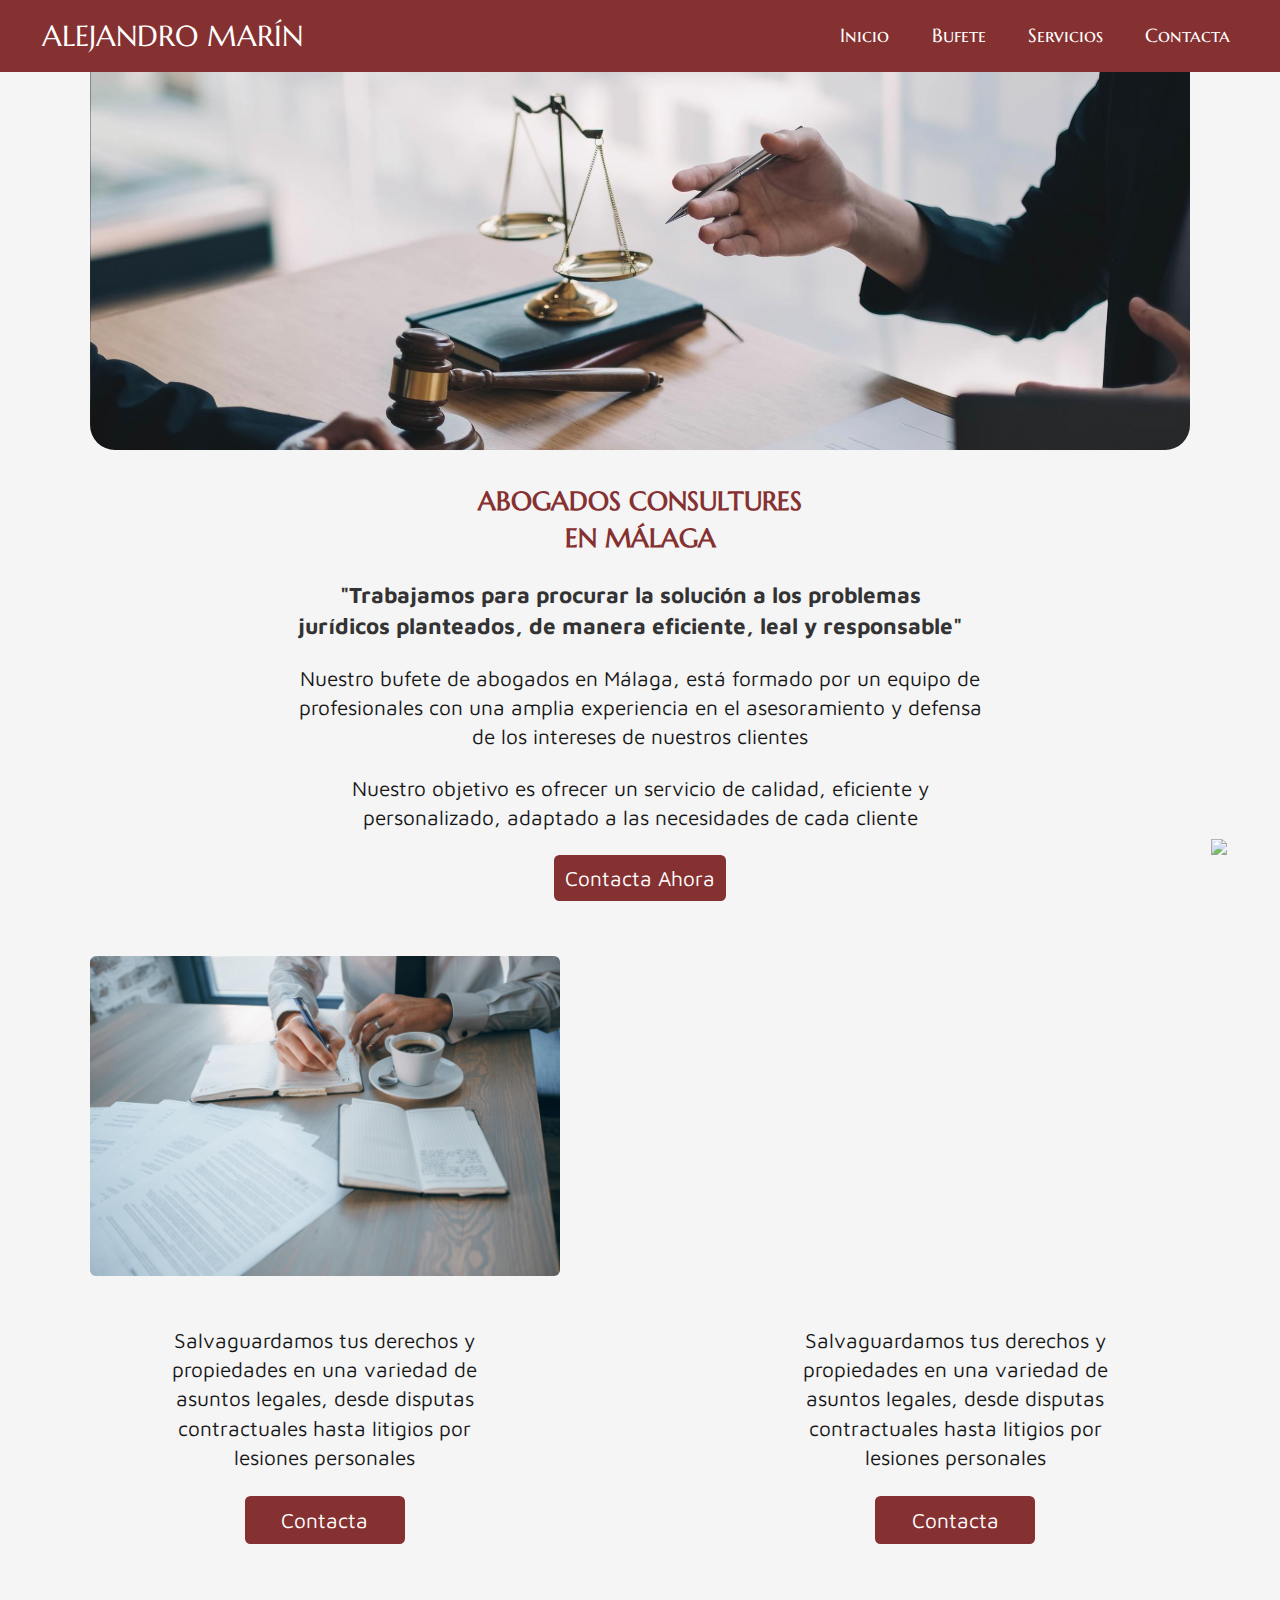
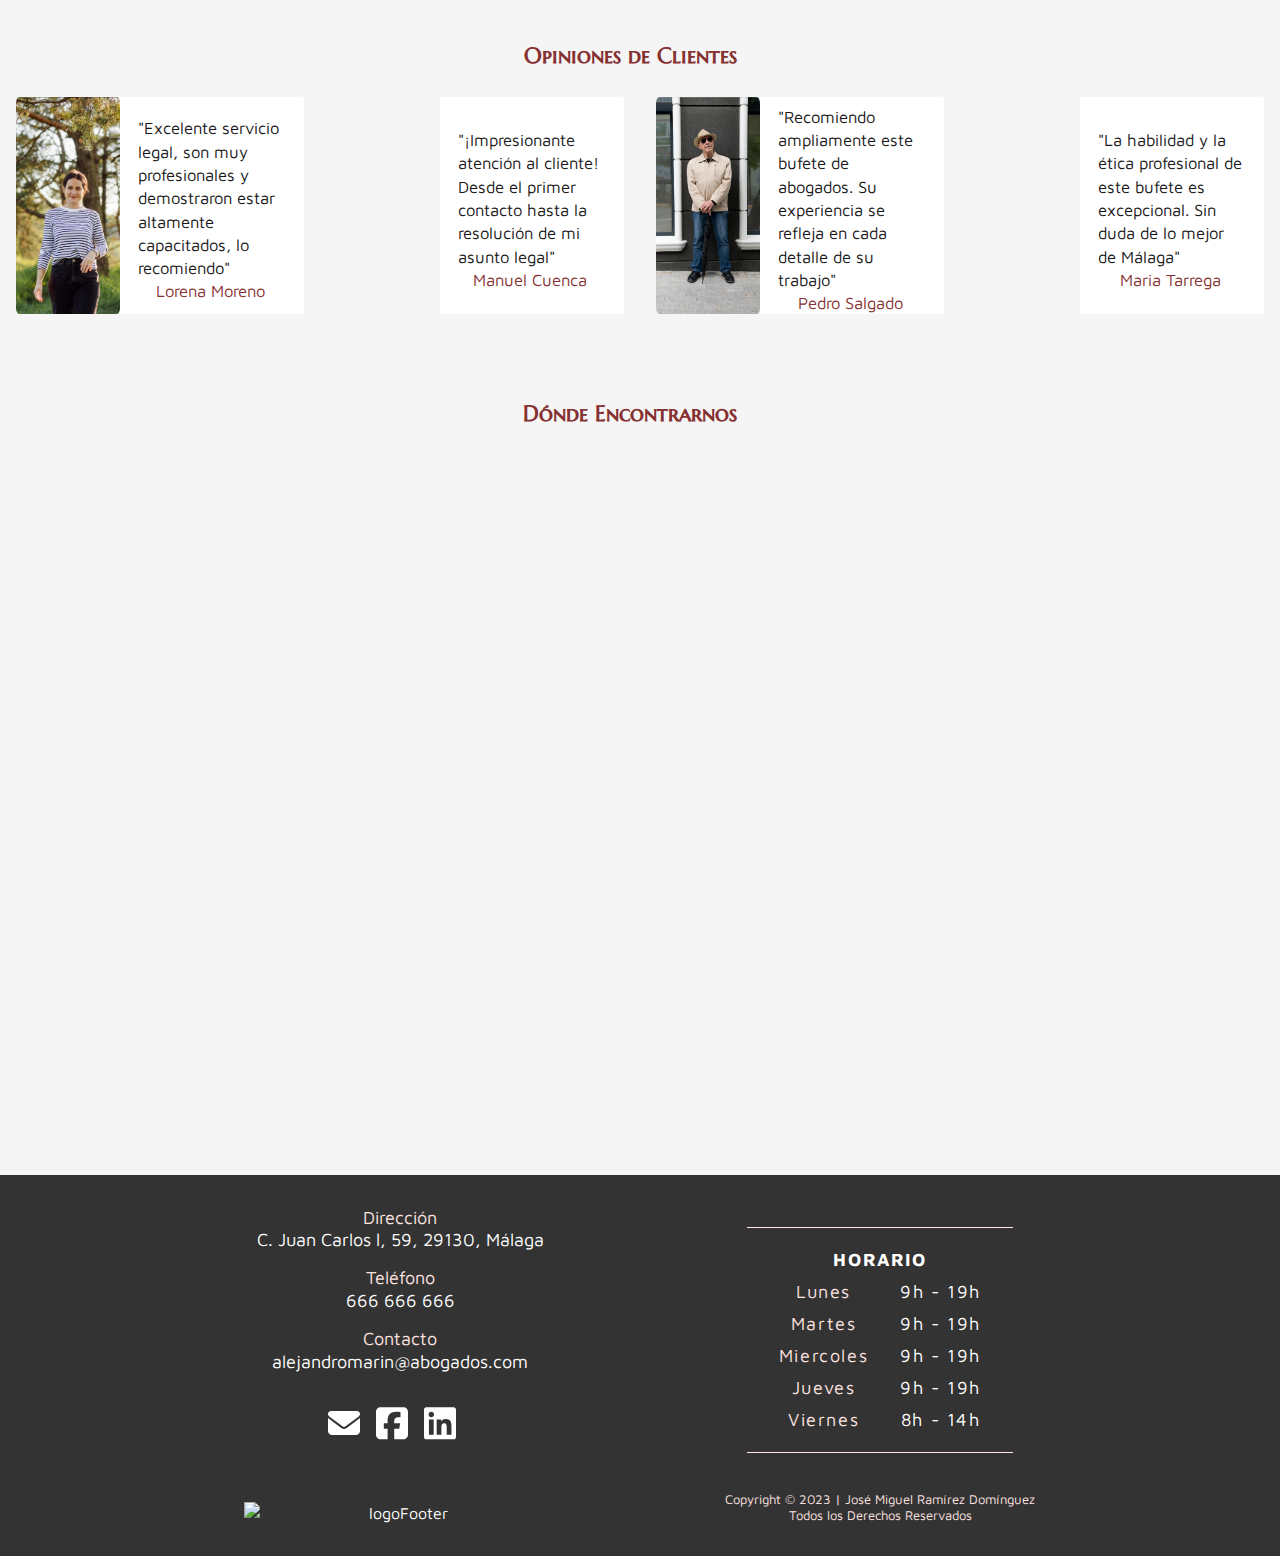
==== commit 1103d637: "desktop development pull" ====
--- a/index.html
+++ b/index.html
@@ -40,7 +40,9 @@
     </header>
     
     <main class="main">
-        <div class="img_main"></div>
+        <div class="div_main">
+            <div class="img_main"></div>
+        </div>
         <div class="portada">
             <div class="txt_portada">
                 <h2>ABOGADOS CONSULTURES<br> EN MÁLAGA</h2>
--- a/styles/style.css
+++ b/styles/style.css
@@ -210,7 +210,7 @@
 }
 .header .li {
   font-family: var(--tipo-secundaria);
-  font-size: 1.5em;
+  font-size: 1.35em;
   margin: 0 0.6em;
 }
 @media screen and (max-width: 1025px) {
@@ -231,7 +231,7 @@
   background-color: whitesmoke;
   padding-top: 16%;
 }
-.main .img_main {
+.main .div_main .img_main {
   background-image: url(../assets/img/mainLawyer.jpg);
   width: 100%;
   height: 20em;
@@ -559,6 +559,7 @@
     padding: 0px 50px 0px 30px;
   }
   .header {
+    padding: 0.8em;
     display: flex;
     flex-flow: row wrap;
     justify-content: space-between;
@@ -567,11 +568,14 @@
   .header .h1 {
     margin: 0.1em 0 0.1em 0;
     font-family: var(--tipo-secundaria);
-    font-size: 2.5em;
+    font-size: 1.8em;
     padding-left: 1em;
   }
   .header .nav {
     padding-right: 1em;
+  }
+  .header .li {
+    font-size: 1.2em;
   }
   .header li:hover, .header a:hover {
     cursor: pointer;
@@ -586,12 +590,18 @@
   }
   .main {
     padding-top: 0%;
-    padding: 2% 7% 2%;
-  }
-  .main .img_main {
+    padding: 2% 0;
+  }
+  .main .div_main {
+    padding: 0 7%;
+  }
+  .main .div_main .img_main {
     background-position: top;
-    height: 26em;
+    height: 26.5em;
     border-radius: 25px;
+  }
+  .main .portada {
+    padding: 0 7%;
   }
   .main .portada .txt_portada {
     padding: 3% 16%;
@@ -600,6 +610,7 @@
     padding-bottom: 3%;
   }
   .main .sec {
+    padding: 0 7%;
     padding-bottom: 6rem;
     display: grid;
     grid-template-columns: 1fr 1fr;
@@ -607,7 +618,7 @@
     gap: 2.5rem 10rem;
   }
   .main .sec .img {
-    height: 30em;
+    height: 20em;
     margin-bottom: 10px;
     border-radius: 6px;
   }
@@ -616,14 +627,15 @@
     background-image: url("../../assets/img/atencion2.jpg");
   }
   .main .sec .txt_sec {
-    padding: 0 5rem 0;
+    display: flex;
+    padding: 0 3rem 0;
   }
   .main .sec .txt_sec .btn_main2 {
     margin-top: 1.5rem;
   }
   .main .sec .txt_sec_Desktop {
     display: flex;
-    padding: 0.1rem 0;
+    padding: 0 3rem 0;
   }
   .main .sec .txt_sec_Desktop .btn_main3 {
     display: flex;
@@ -651,7 +663,7 @@
   .whatsappIco > img {
     width: 3.1rem;
     bottom: 5%;
-    right: 1%;
+    right: 1.5%;
   }
   .whatsappIco > img:hover {
     scale: 1.3;
@@ -700,8 +712,6 @@
   }
   .footer .imgLogoFooter {
     width: 65%;
-    bottom: 27%;
-    right: 1.5%;
   }
   .footer .copyright {
     padding-top: 1rem;
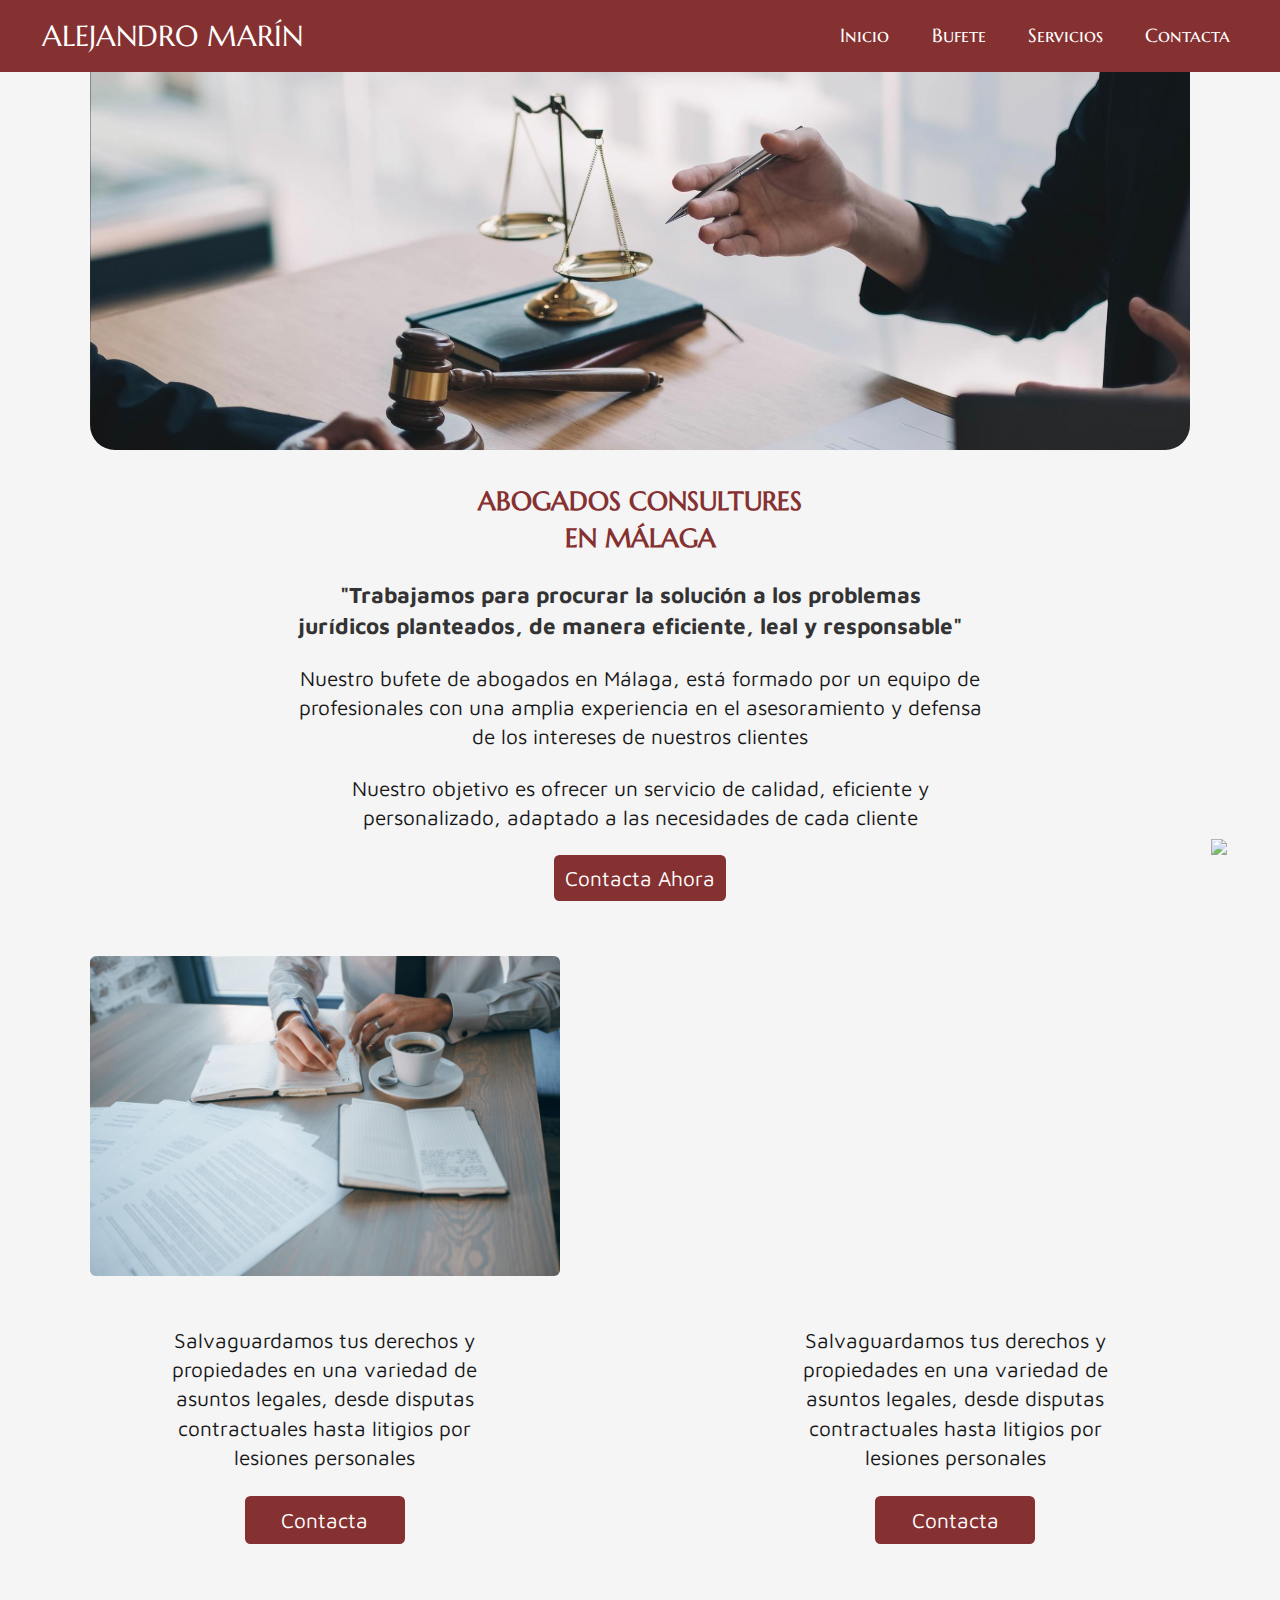
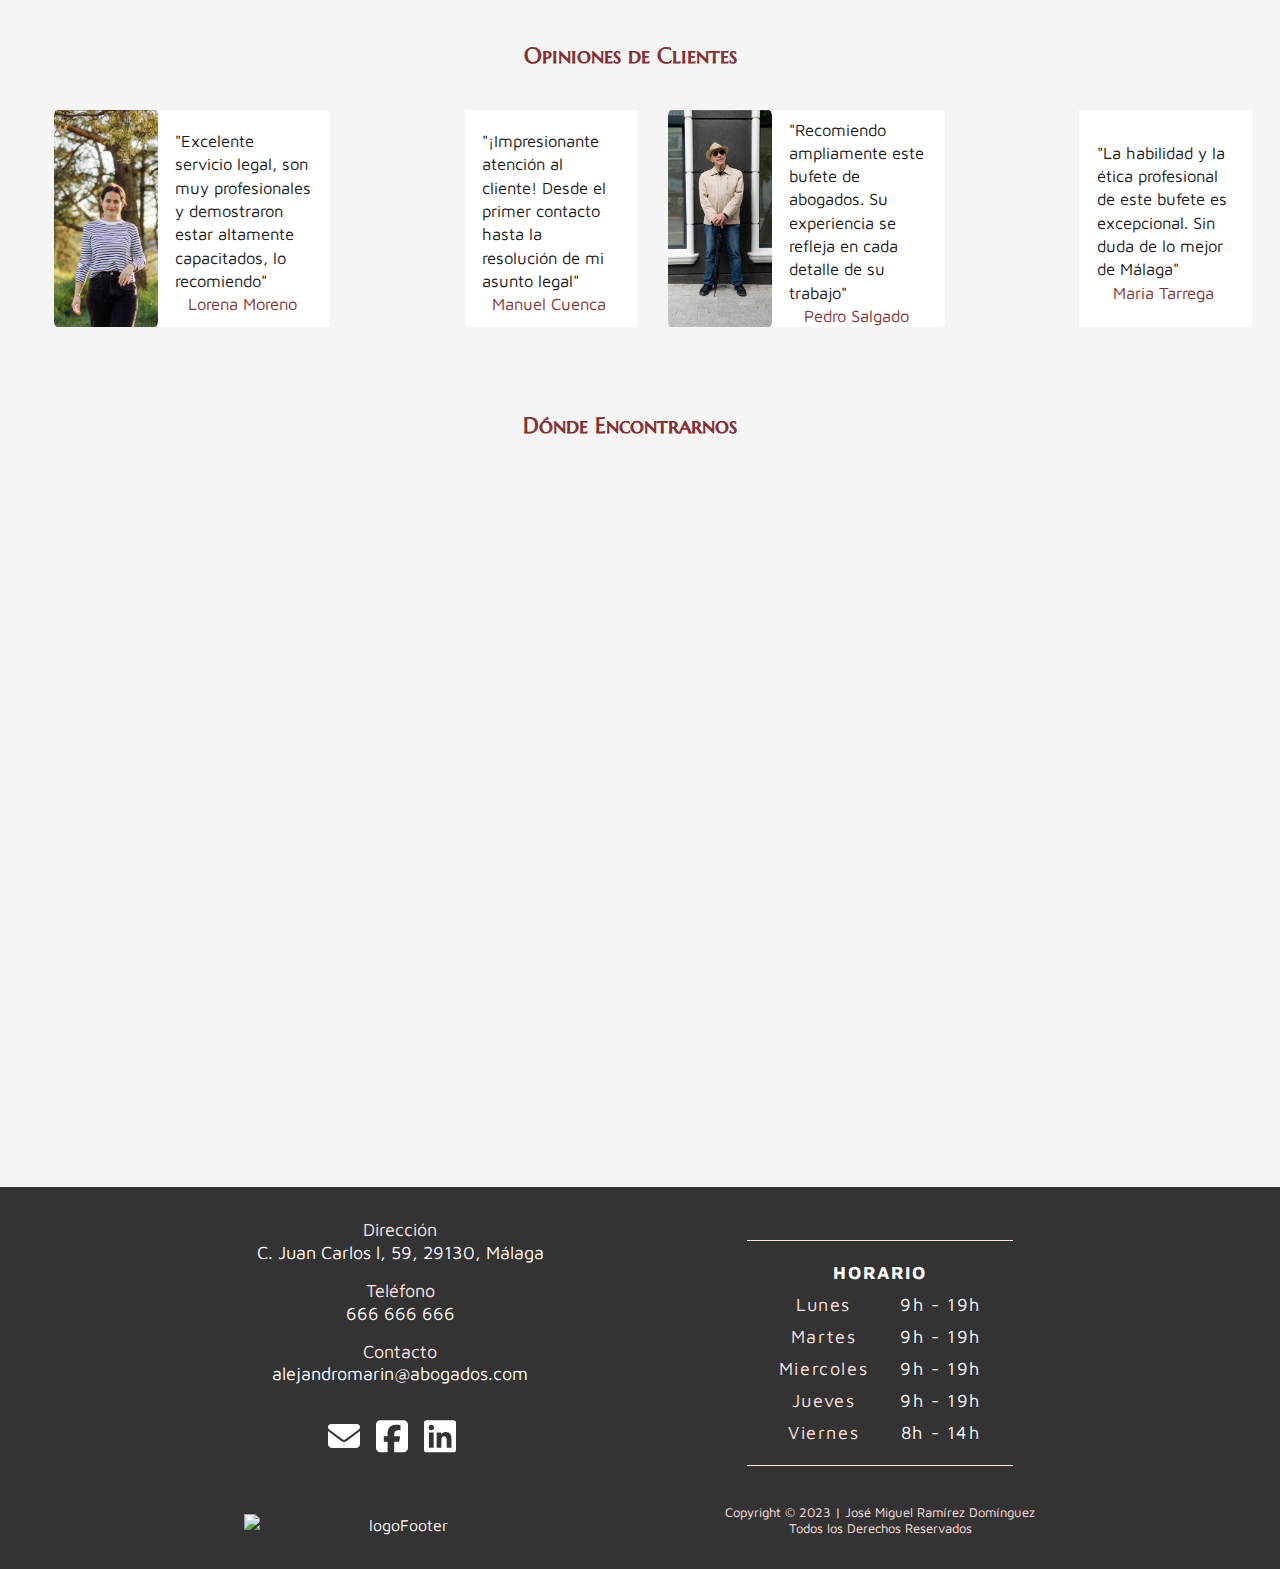
==== commit 80b79693: "desktop development pull" ====
--- a/index.html
+++ b/index.html
@@ -45,7 +45,7 @@
         </div>
         <div class="portada">
             <div class="txt_portada">
-                <h2>ABOGADOS CONSULTURES<br> EN MÁLAGA</h2>
+                <h2>ABOGADOS CONSULTURES <br> EN MÁLAGA</h2>
                 <h3>"Trabajamos para procurar la solución a los problemas jurídicos planteados, de manera eficiente, leal y responsable"</h3>
                 <p>Nuestro bufete de abogados en Málaga, está formado por un equipo de profesionales con una amplia experiencia en el asesoramiento y defensa de los intereses de nuestros clientes</p>
                 <p>Nuestro objetivo es ofrecer un servicio de calidad, eficiente y personalizado, adaptado a las necesidades de cada cliente</p>
--- a/styles/style.css
+++ b/styles/style.css
@@ -505,7 +505,7 @@
   .main {
     padding-top: 5%;
   }
-  .main .img_main {
+  .main .div_main .img_main {
     height: 30em;
   }
   .main .sec .img {
@@ -646,7 +646,7 @@
     grid-template-columns: 1fr 1fr 1fr 1fr;
     grid-template-rows: 1fr;
     margin-bottom: 2rem;
-    padding: 2% 0% 4% 0%;
+    padding: 3% 1% 4% 3%;
   }
   .main .secOpiniones .opiniones {
     display: grid;
@@ -786,12 +786,13 @@
 }
 @media screen and (min-width: 1025px) {
   .main_bufete {
-    padding-top: 15%;
-    grid-template-columns: 1fr 1fr;
+    padding-top: 5.5%;
+    padding-bottom: 1%;
+    grid-template-columns: 1fr 1fr 1fr 1fr;
     grid-template-rows: 1fr;
   }
   .main_bufete .sec2 {
-    padding: 0 10%;
+    padding: 0 20%;
   }
   .main_bufete .sec2 .img {
     height: 24rem;
@@ -880,15 +881,16 @@
 }
 @media screen and (min-width: 1025px) {
   .main_servicios {
-    padding-top: 15%;
-    grid-template-columns: 1fr;
+    padding-top: 7%;
+    grid-template-columns: 1fr 1fr 1fr;
     grid-template-rows: 1fr;
+    padding: 5% 10%;
   }
   .main_servicios .sec4 {
-    padding: 0 14%;
+    padding: 2% 8%;
   }
   .main_servicios .sec4 .img {
-    height: 14rem;
+    height: 18rem;
     border-radius: 2%;
     background-position: center;
   }
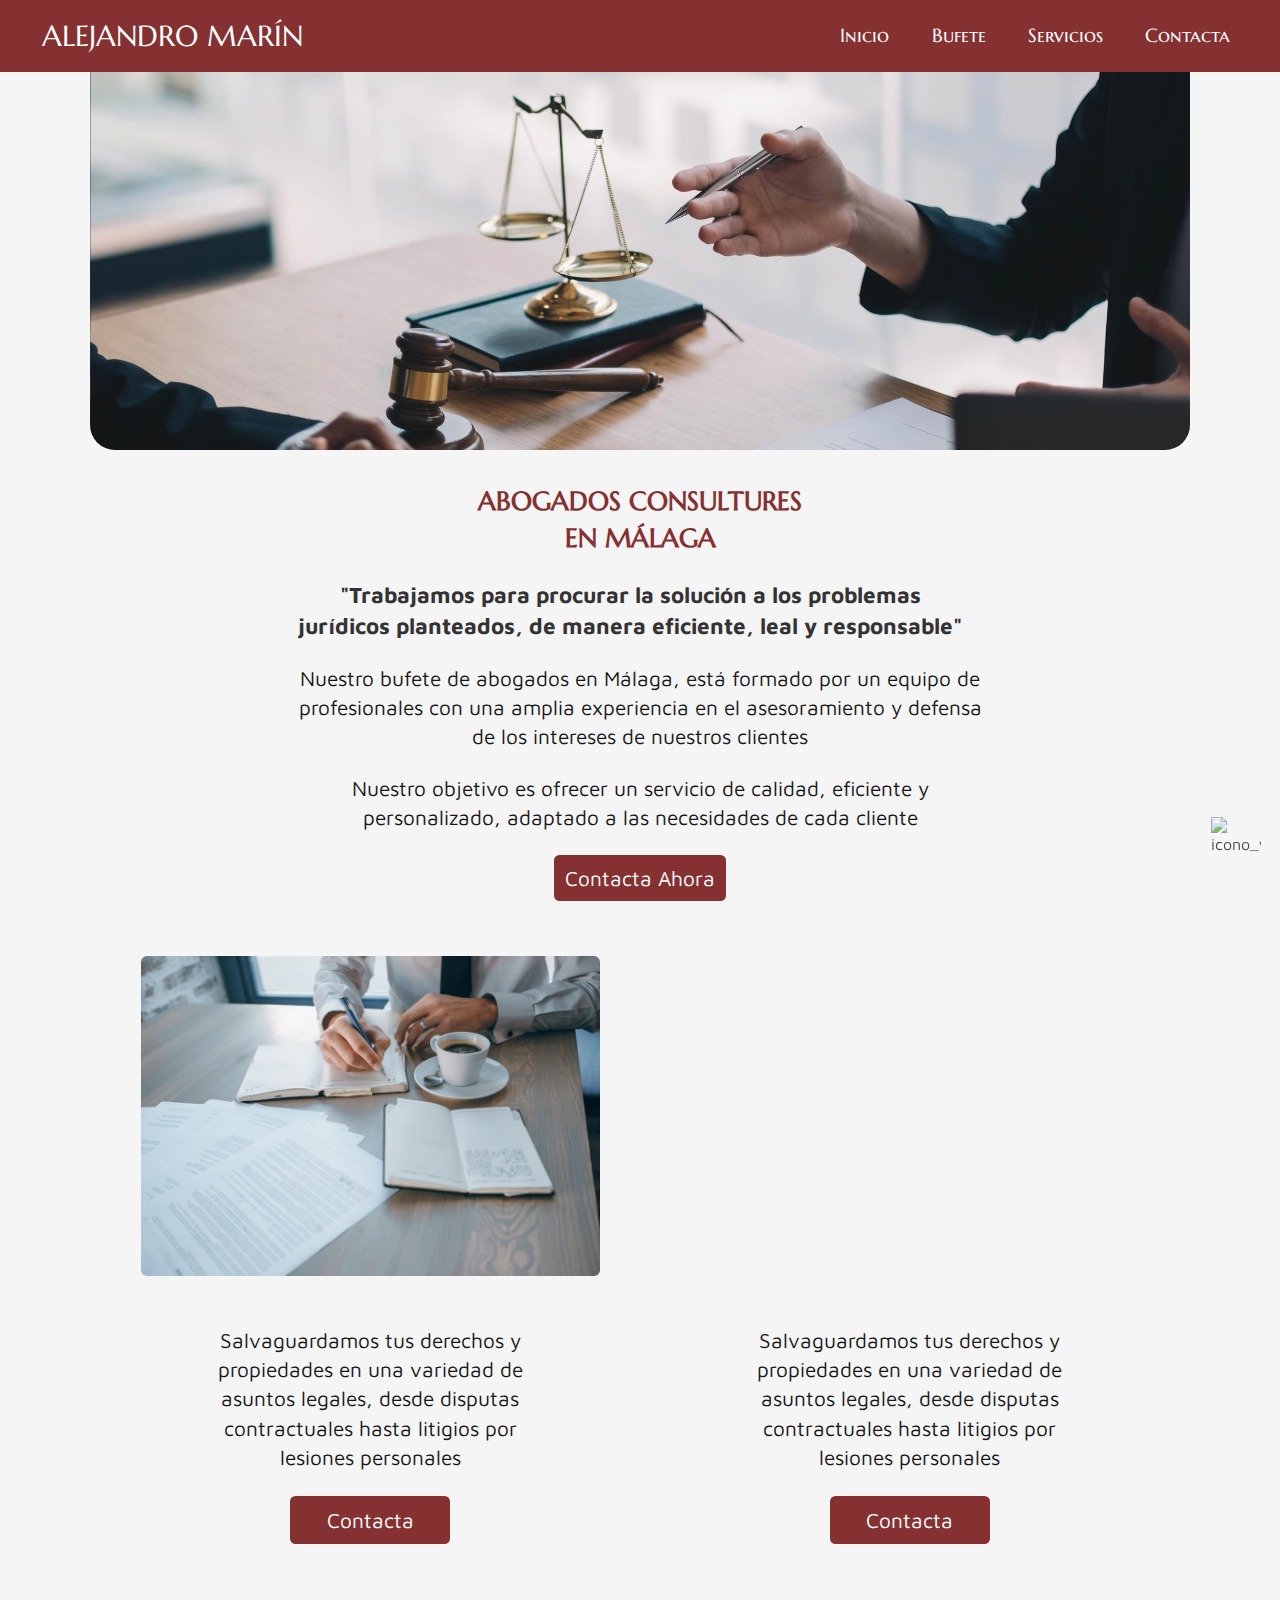
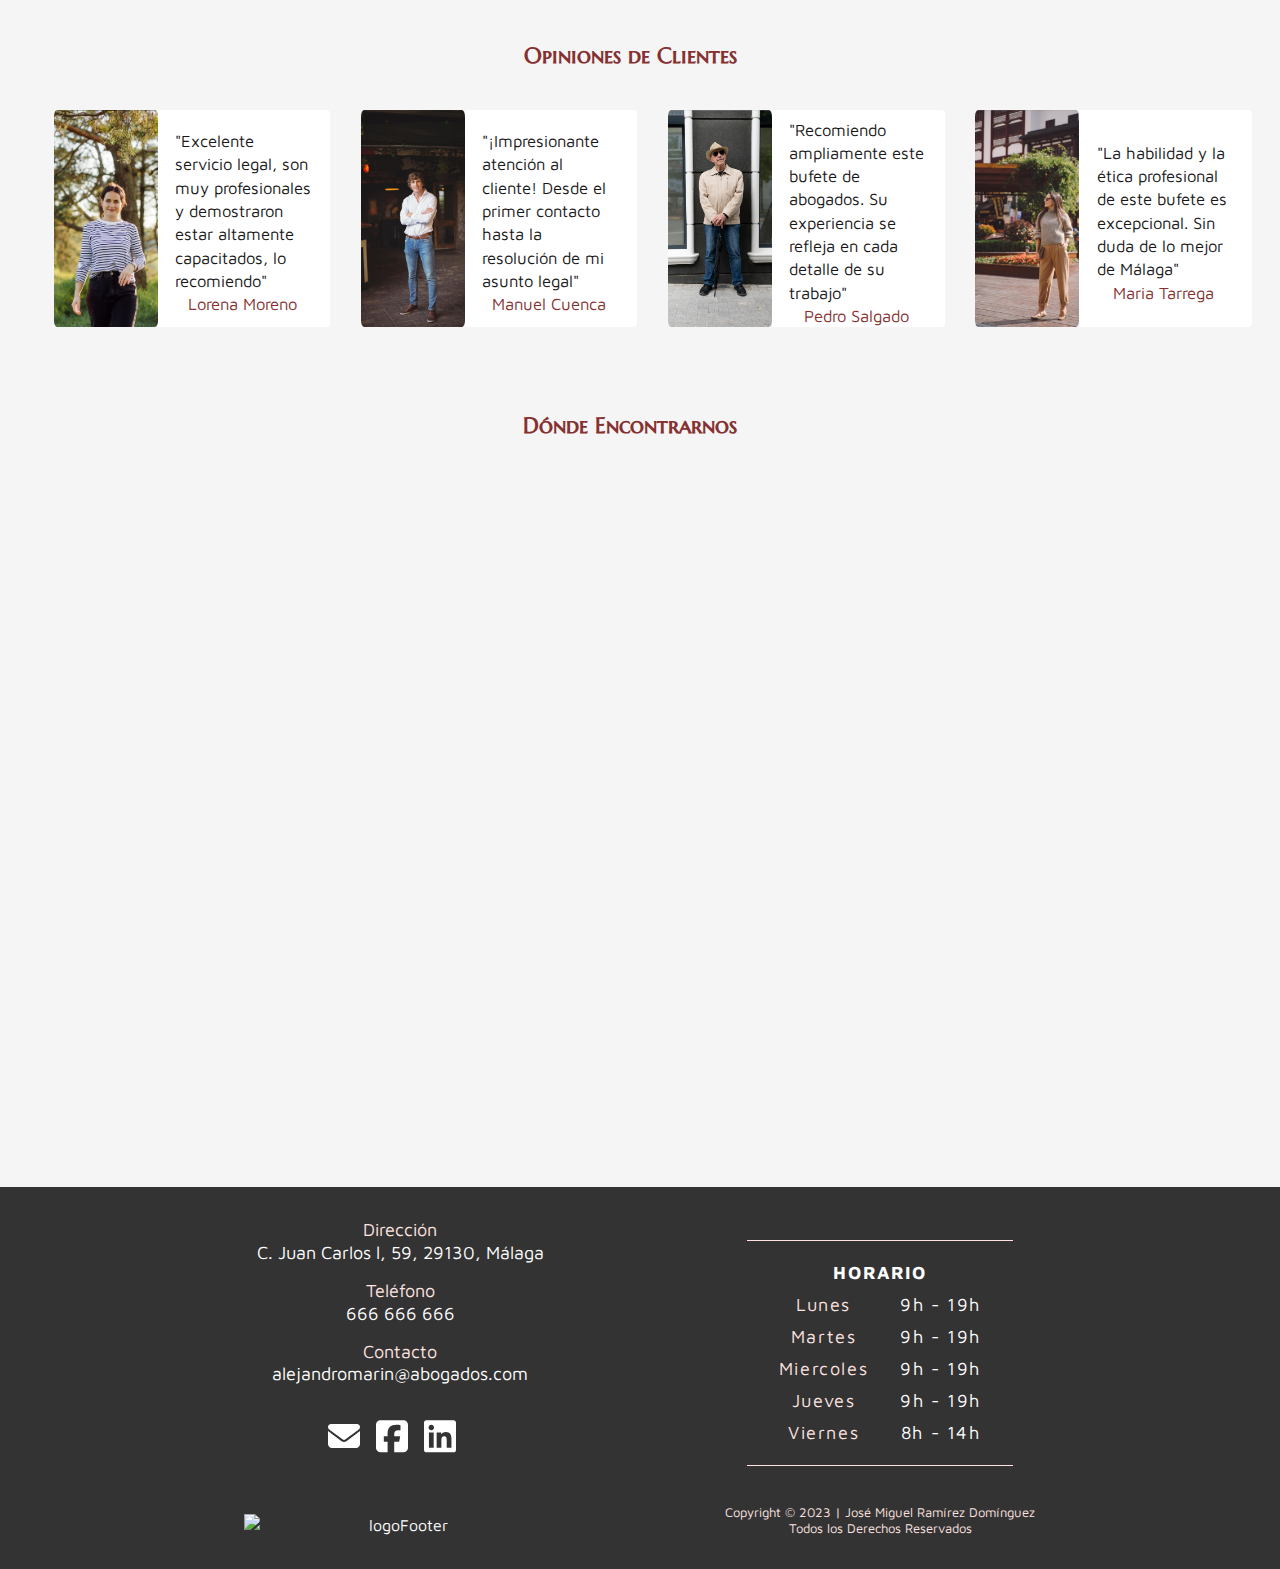
==== commit 494af3e8: "complete web v1 pull" ====
--- a/index.html
+++ b/index.html
@@ -15,6 +15,7 @@
         <link rel="stylesheet" href="https://cdn.jsdelivr.net/npm/bootstrap@5.3.2/dist/css/bootstrap.min.css" integrity="sha384-T3c6CoIi6uLrA9TneNEoa7RxnatzjcDSCmG1MXxSR1GAsXEV/Dwwykc2MPK8M2HN" crossorigin="anonymous">
         <link rel="stylesheet" href="/styles/style.css">
         <!-- TITLE -->
+        <link rel="shortcut icon" type="image/x-icon" href="assets/img/ico/faviconAM.png">
         <title>Alejandro Marín</title>
 </head>
 <body>
@@ -108,7 +109,7 @@
     </main>
 
     <div class="whatsappIco">
-        <img class="whatsappIcon" src="assets/img/ico/whatssap-icon.png"><img>
+        <img class="whatsappIcon" src="assets/img/ico/whatssap-icon.png" alt="icono_ws"><img>
     </div>
     
     <footer class="footer">
@@ -177,8 +178,3 @@
 </body>
 </html>
 
-<!-- <div class="infoHorario">
-    <div>
-        Lunes a Jueves <br> 9:00 - 19:00 <hr> Viernes <br> 8:00 - 14:00
-    </div>
-</div> -->--- a/styles/style.css
+++ b/styles/style.css
@@ -610,12 +610,12 @@
     padding-bottom: 3%;
   }
   .main .sec {
-    padding: 0 7%;
+    padding: 0 11%;
     padding-bottom: 6rem;
     display: grid;
     grid-template-columns: 1fr 1fr;
     grid-template-rows: 1fr;
-    gap: 2.5rem 10rem;
+    gap: 2.5rem 5rem;
   }
   .main .sec .img {
     height: 20em;
@@ -652,6 +652,16 @@
     display: grid;
     grid-template-columns: 6.5em 1fr;
     padding: 0% 1%;
+  }
+  .main .secOpiniones .opiniones .img_opinion:hover {
+    scale: 1.4;
+    cursor: pointer;
+  }
+  .main .secOpiniones .opiniones .img_opinion:active {
+    scale: 3;
+    transition: all 0.3s ease;
+    margin-left: 0%;
+    cursor: pointer;
   }
   .main .secOpiniones .opiniones .txt_opinion {
     font-size: 0.8em;
@@ -916,6 +926,9 @@
   color: #863131;
   margin: 10% 0 0 0;
 }
+.main_contacta .img_contacta {
+  display: none;
+}
 .main_contacta .form_contacta {
   display: flex;
   flex-direction: column;
@@ -975,6 +988,9 @@
   .main_contacta {
     padding-top: 0;
   }
+  .main_contacta .img_contacta {
+    display: none;
+  }
   .main_contacta .form_contacta {
     padding: 14% 14% 14%;
   }
@@ -987,10 +1003,22 @@
 }
 @media screen and (min-width: 1025px) {
   .main_contacta {
+    display: grid;
+    grid-template-columns: 1fr 1fr;
     padding-top: 0;
   }
+  .main_contacta .img {
+    width: 80%;
+    height: 100%;
+    background-size: cover;
+    background-position: top;
+  }
+  .main_contacta .img_contacta {
+    display: flex;
+    background-image: url("../../assets/img/fotoContacta.jpg");
+  }
   .main_contacta .form_contacta {
-    padding: 14% 14% 14%;
+    padding: 7% 28.5% 7% 10%;
   }
   .main_contacta .form_contacta .form > * {
     margin: 3% 4%;
